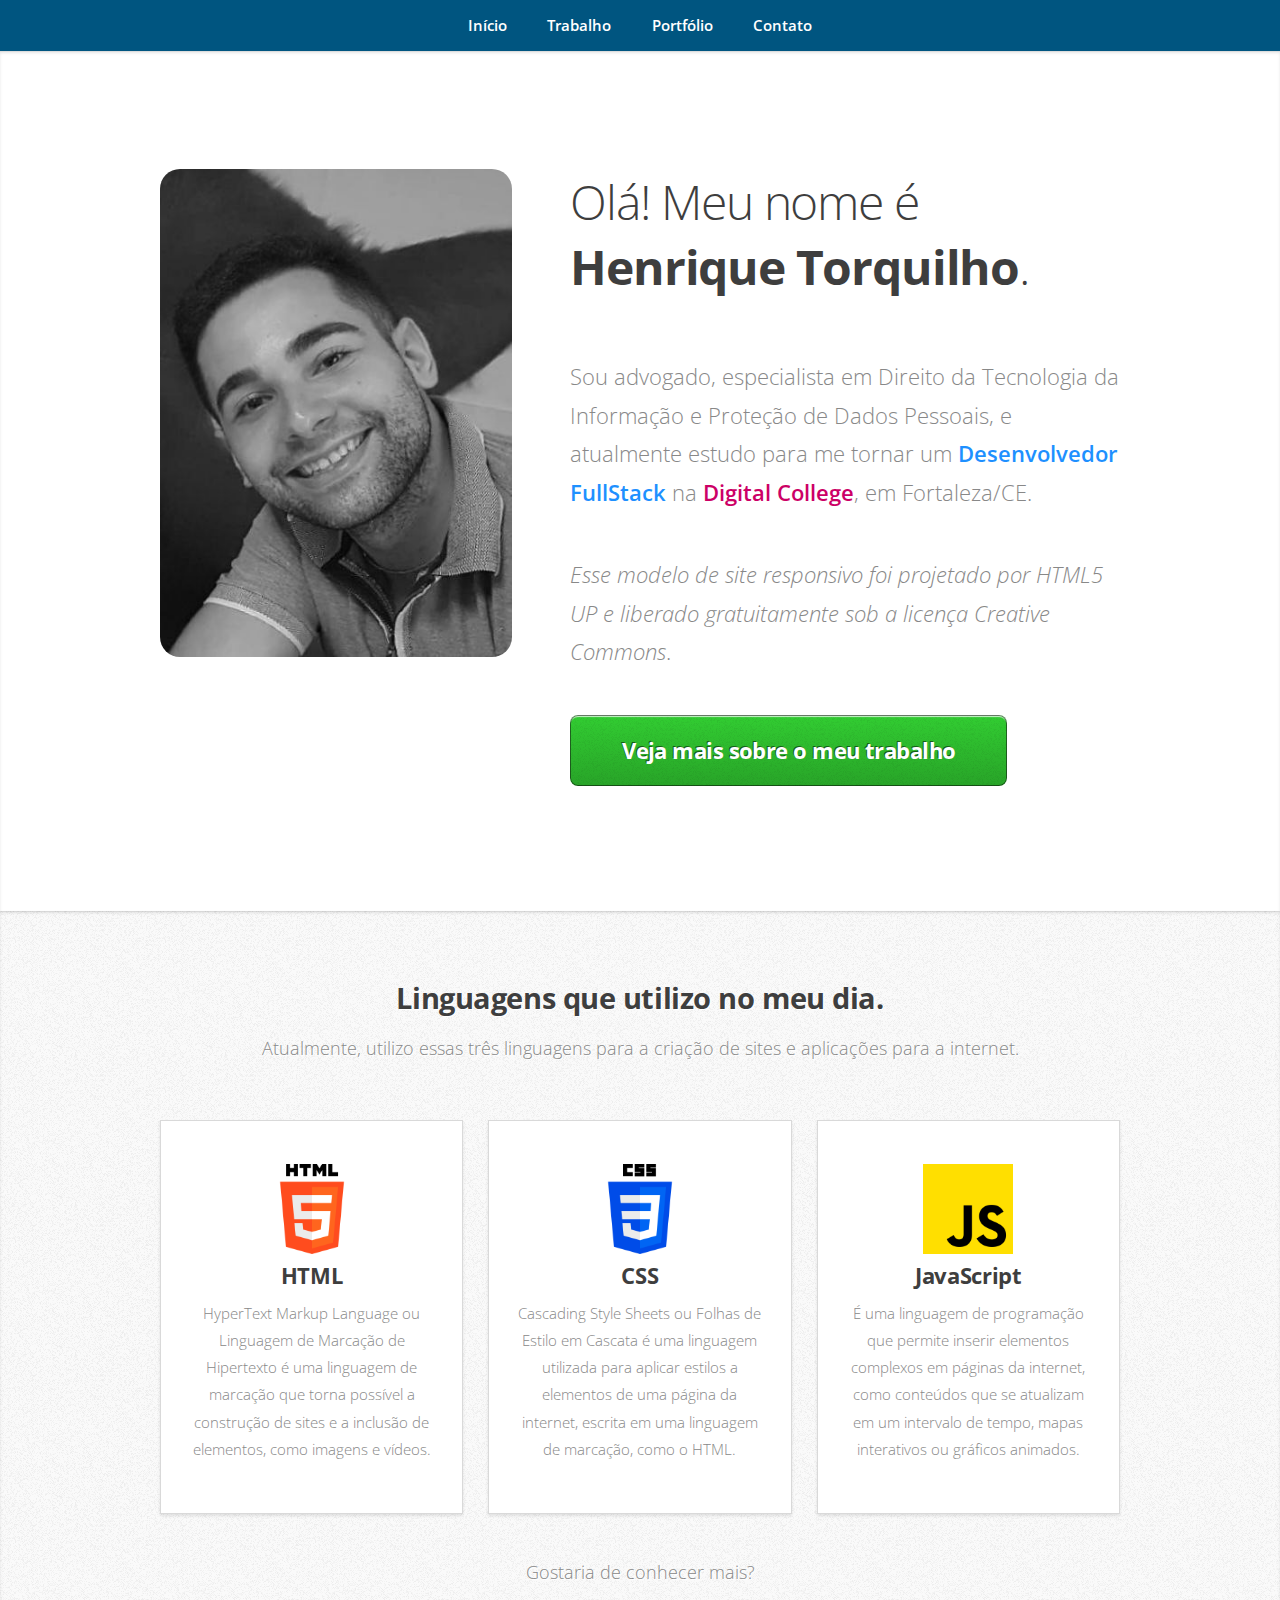
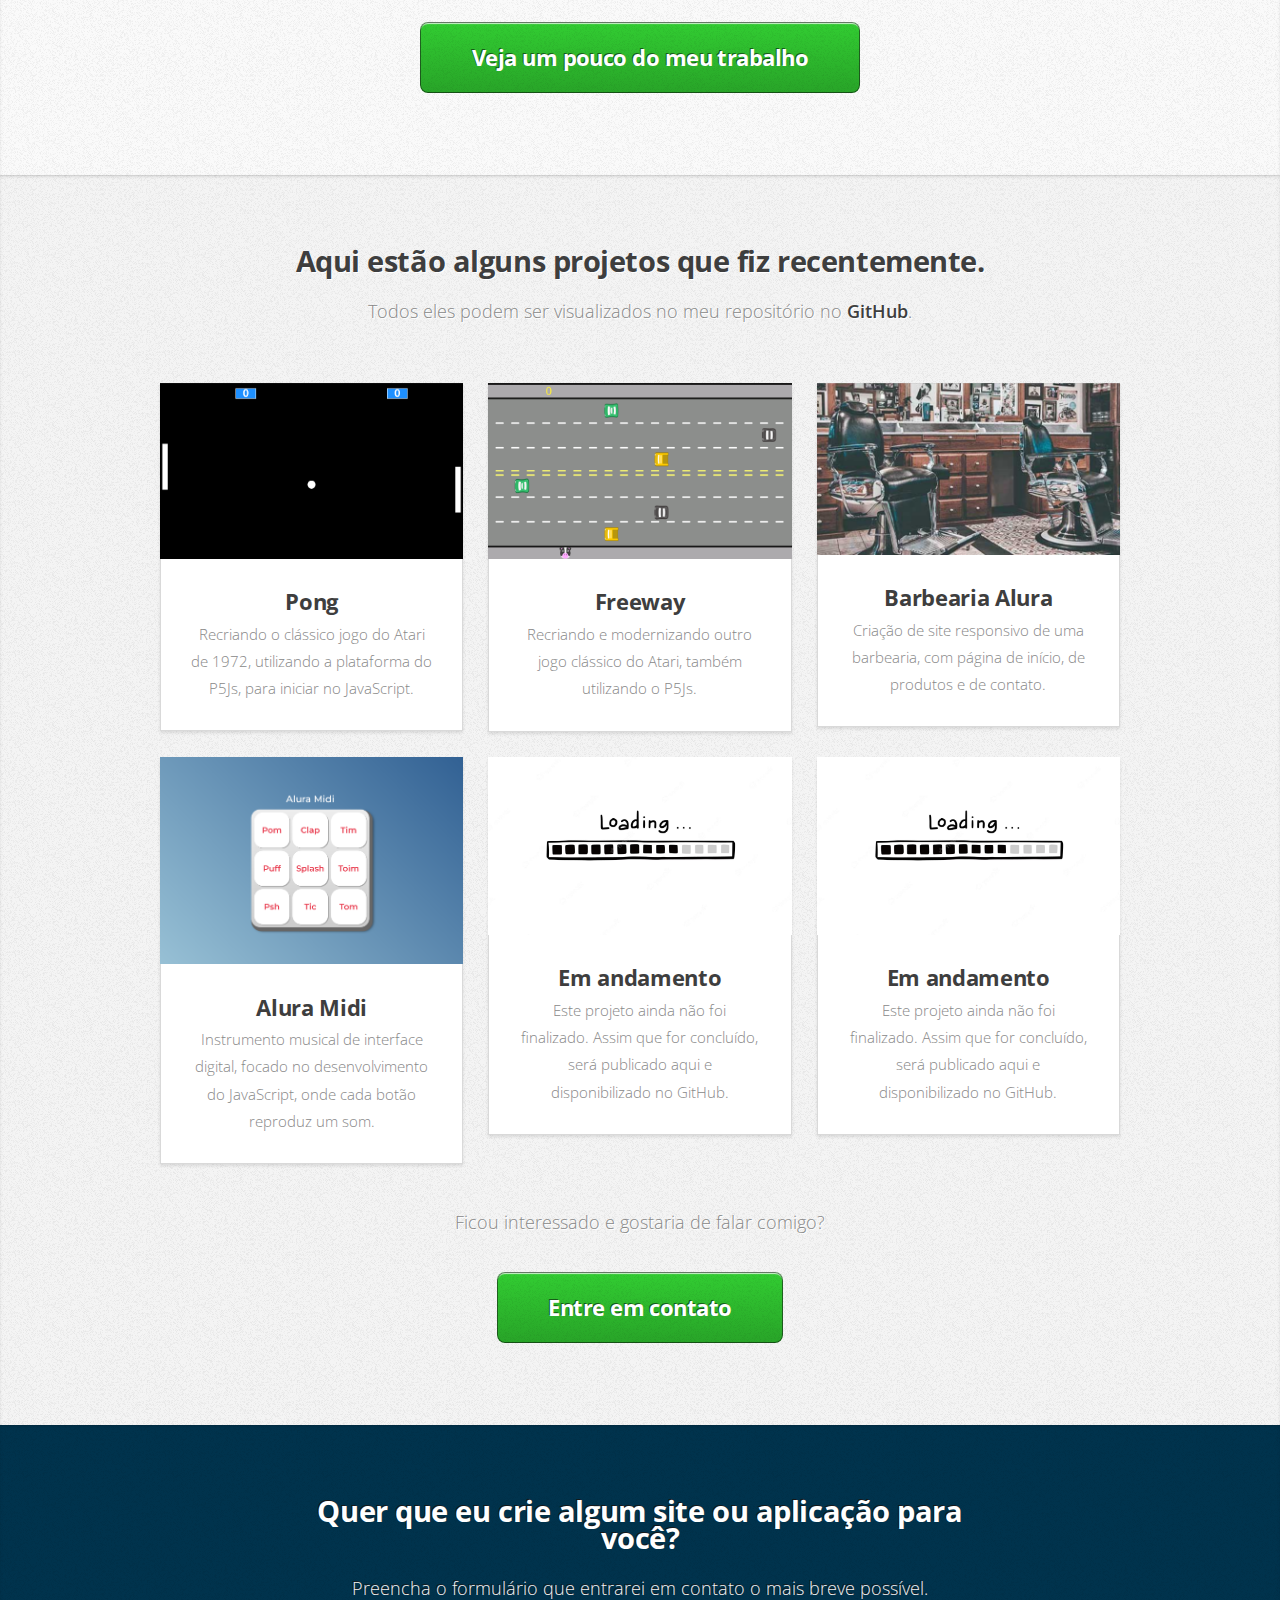
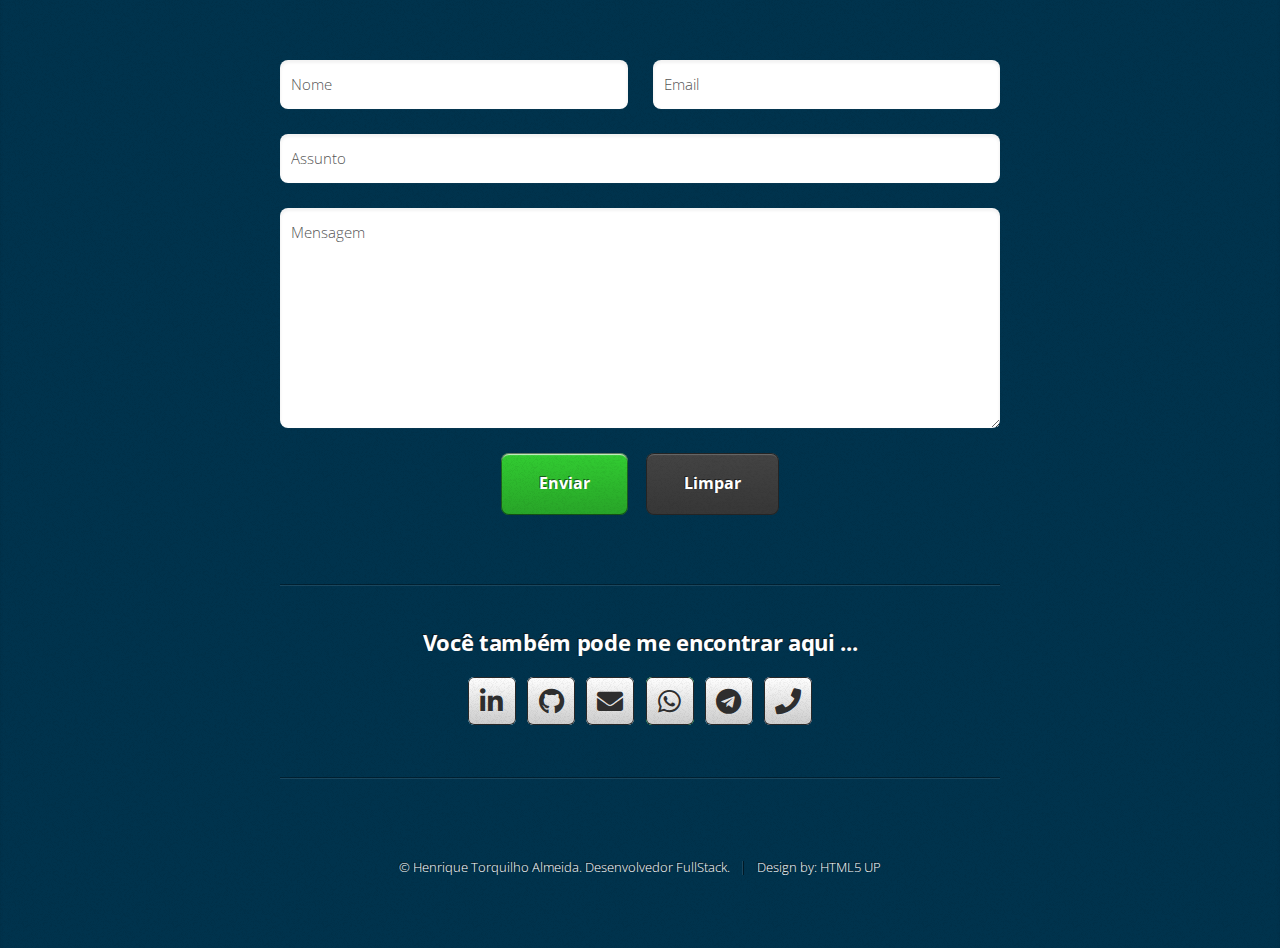
==== index.html @ d3c5d329 "colocando os links dos icones" ====
<!DOCTYPE HTML>
<!--
	Miniport by HTML5 UP
	html5up.net | @ajlkn
	Free for personal and commercial use under the CCA 3.0 license (html5up.net/license)
-->
<html>
	<head>
		<title>Henrique Torquilho: Desenvolvedor Fullstack</title>
		<meta charset="utf-8" />
		<meta name="viewport" content="width=device-width, initial-scale=1, user-scalable=no" />
		<link rel="stylesheet" href="assets/css/main.css" />
	</head>
	<body class="is-preload">

		<!-- Nav -->
			<nav id="nav">
				<ul class="container">
					<li><a href="#top">Início</a></li>
					<li><a href="#work">Trabalho</a></li>
					<li><a href="#portfolio">Portfólio</a></li>
					<li><a href="#contact">Contato</a></li>
				</ul>
			</nav>

		<!-- Home -->
			<article id="top" class="wrapper style1">
				<div class="container">
					<div class="row">
						<div class="col-4 col-5-large col-12-medium">
							<span class="image fit"><img src="images/foto_perfil.jpg" alt="Foto de Henrique" /></span>
						</div>
						<div class="col-8 col-7-large col-12-medium">
							<header>
								<h1>Olá! Meu nome é <strong>Henrique Torquilho</strong>.</h1>
							</header>
							<p>Sou advogado, especialista em Direito da Tecnologia da Informação e Proteção de Dados Pessoais, e atualmente estudo para me tornar um <strong class="profissao">Desenvolvedor FullStack</strong> na <strong class="escola">Digital College</strong>, em Fortaleza/CE.</p>
							<p><em>Esse modelo de site responsivo foi projetado por <a href="http://html5up.net">HTML5 UP</a> e liberado gratuitamente sob a licença <a href="http://html5up.net/license">Creative Commons</a></em>.</p>
							<a href="#work" class="button large scrolly">Veja mais sobre o meu trabalho</a>
						</div>
					</div>
				</div>
			</article>

		<!-- Work -->
			<article id="work" class="wrapper style2">
				<div class="container">
					<header>
						<h2>Linguagens que utilizo no meu dia.</h2>
						<p>Atualmente, utilizo essas três linguagens para a criação de sites e aplicações para a internet.</p>
					</header>
					<div class="row aln-center">
						<div class="col-4 col-6-medium col-12-small">
							<section class="box style1">
								<span class="icones"><img src="images/html-5.png" alt="ícone do HTML5"></span>
								<h3>HTML</h3>
								<p>HyperText Markup Language ou Linguagem de Marcação de Hipertexto é uma linguagem de marcação que torna possível a construção de sites e a inclusão de elementos, como imagens e vídeos.</p>
							</section>
						</div>
						<div class="col-4 col-6-medium col-12-small">
							<section class="box style1">
								<span class="icones"><img src="images/css-3.png" alt="ícone do CSS3"></span>
								<h3>CSS</h3>
								<p>Cascading Style Sheets ou Folhas de Estilo em Cascata é uma linguagem utilizada para aplicar estilos a elementos de uma página da internet, escrita em uma linguagem de marcação, como o HTML.</p>
							</section>
						</div>
						<div class="col-4 col-6-medium col-12-small">
							<section class="box style1">
								<span class="icones"><img src="images/js.png" alt="ícone do JavaScript"></span>
								<h3>JavaScript</h3>
								<p>É uma linguagem de programação que permite inserir elementos complexos em páginas da internet, como conteúdos que se atualizam em um intervalo de tempo, mapas interativos ou gráficos animados.</p>
							</section>
						</div>
					</div>
					<footer>
						<p>Gostaria de conhecer mais?</p>
						<a href="#portfolio" class="button large scrolly">Veja um pouco do meu trabalho</a>
					</footer>
				</div>
			</article>

		<!-- Portfolio -->
			<article id="portfolio" class="wrapper style3">
				<div class="container">
					<header>
						<h2>Aqui estão alguns projetos que fiz recentemente.</h2>
						<p>Todos eles podem ser visualizados no meu repositório no <strong>GitHub</strong>.</p>
					</header>
					<div class="row">
						<div class="col-4 col-6-medium col-12-small">
							<article class="box style2">
								<a href="#" class="image featured"><img src="images/pic01.png" alt="Jogo Pong" /></a>
								<h3><a href="#">Pong</a></h3>
								<p>Recriando o clássico jogo do Atari de 1972, utilizando a plataforma do P5Js, para iniciar no JavaScript.</p>
							</article>
						</div>
						<div class="col-4 col-6-medium col-12-small">
							<article class="box style2">
								<a href="#" class="image featured"><img src="images/pic02.png" alt="" /></a>
								<h3><a href="#">Freeway</a></h3>
								<p>Recriando e modernizando outro jogo clássico do Atari, também utilizando o P5Js.</p>
							</article>
						</div>
						<div class="col-4 col-6-medium col-12-small">
							<article class="box style2">
								<a href="#" class="image featured"><img src="images/pic03.png" alt="" /></a>
								<h3><a href="#">Barbearia Alura</a></h3>
								<p>Criação de site responsivo de uma barbearia, com página de início, de  produtos e de contato.</p>
							</article>
						</div>
						<div class="col-4 col-6-medium col-12-small">
							<article class="box style2">
								<a href="#" class="image featured"><img src="images/pic04.png" alt="" /></a>
								<h3><a href="#">Alura Midi</a></h3>
								<p>Instrumento musical de interface digital, focado no desenvolvimento do JavaScript, onde cada botão reproduz um som.</p>
							</article>
						</div>
						<div class="col-4 col-6-medium col-12-small">
							<article class="box style2">
								<a href="#" class="image featured"><img src="images/pic05.jpg" alt="" /></a>
								<h3><a href="#">Em andamento</a></h3>
								<p>Este projeto ainda não foi finalizado. Assim que for concluído, será publicado aqui e disponibilizado no GitHub.</p>
							</article>
						</div>
						<div class="col-4 col-6-medium col-12-small">
							<article class="box style2">
								<a href="#" class="image featured"><img src="images/pic06.jpg" alt="" /></a>
								<h3><a href="#">Em andamento</a></h3>
								<p>Este projeto ainda não foi finalizado. Assim que for concluído, será publicado aqui e disponibilizado no GitHub.</p>
							</article>
						</div>
					</div>
					<footer>
						<p>Ficou interessado e gostaria de falar comigo?</p>
						<a href="#contact" class="button large scrolly">Entre em contato</a>
					</footer>
				</div>
			</article>

		<!-- Contact -->
			<article id="contact" class="wrapper style4">
				<div class="container medium">
					<header>
						<h2>Quer que eu crie algum site ou aplicação para você?</h2>
						<p>Preencha o formulário que entrarei em contato o mais breve possível.</p>
					</header>
					<div class="row">
						<div class="col-12">
							<form method="post" action="#">
								<div class="row">
									<div class="col-6 col-12-small">
										<input type="text" name="name" id="name" placeholder="Nome" />
									</div>
									<div class="col-6 col-12-small">
										<input type="text" name="email" id="email" placeholder="Email" />
									</div>
									<div class="col-12">
										<input type="text" name="subject" id="subject" placeholder="Assunto" />
									</div>
									<div class="col-12">
										<textarea name="message" id="message" placeholder="Mensagem"></textarea>
									</div>
									<div class="col-12">
										<ul class="actions">
											<li><input type="submit" value="Enviar" /></li>
											<li><input type="reset" value="Limpar" class="alt" /></li>
										</ul>
									</div>
								</div>
							</form>
						</div>
						<div class="col-12">
							<hr />
							<h3>Você também pode me encontrar aqui ...</h3>
							<ul class="social">
								<li><a href="https://www.linkedin.com/in/henrique-torquilho-2b450615a/" class="icon brands alt fa-linkedin-in"><span class="label">LinkedIn</span></a></li>
								<li><a href="https://github.com/htorquilho" class="icon brands alt fa-github"><span class="label">GitHub</span></a></li>
								<li><a href="mailto:henriquetorquilho@protonmail.com" class="icon solid fa-envelope"><span class="label">Email</span></a></li>
								<li><a href="tel:+558596161243" class="icon brands alt fa-whatsapp"><span class="label">Whatsapp</span></a></li>
								<li><a href="tel:+558596161243" class="icon brands alt fa-telegram"><span class="label">Telegram</span></a></li>
								<li><a href="tel:+5585996161243" class="icon solid fa-phone"><span class="label">Phone</span></a></li>
							</ul>
							<hr />
						</div>
					</div>
					<footer>
						<ul id="copyright">
							<li>&copy; Henrique Torquilho Almeida. Desenvolvedor FullStack.</li><li>Design by: <a href="http://html5up.net">HTML5 UP</a></li>
						</ul>
					</footer>
				</div>
			</article>

		<!-- Scripts -->
			<script src="assets/js/jquery.min.js"></script>
			<script src="assets/js/jquery.scrolly.min.js"></script>
			<script src="assets/js/browser.min.js"></script>
			<script src="assets/js/breakpoints.min.js"></script>
			<script src="assets/js/util.js"></script>
			<script src="assets/js/main.js"></script>

	</body>
</html>
---- assets/css/main.css ----
@import url("https://fonts.googleapis.com/css?family=Open+Sans:300,300italic,600,600italic,700");
@import url("fontawesome-all.min.css");

/*
	Miniport by HTML5 UP
	html5up.net | @ajlkn
	Free for personal and commercial use under the CCA 3.0 license (html5up.net/license)
*/

html, body, div, span, applet, object,
iframe, h1, h2, h3, h4, h5, h6, p, blockquote,
pre, a, abbr, acronym, address, big, cite,
code, del, dfn, em, img, ins, kbd, q, s, samp,
small, strike, strong, sub, sup, tt, var, b,
u, i, center, dl, dt, dd, ol, ul, li, fieldset,
form, label, legend, table, caption, tbody,
tfoot, thead, tr, th, td, article, aside,
canvas, details, embed, figure, figcaption,
footer, header, hgroup, menu, nav, output, ruby,
section, summary, time, mark, audio, video {
	margin: 0;
	padding: 0;
	border: 0;
	font-size: 100%;
	font: inherit;
	vertical-align: baseline;}

article, aside, details, figcaption, figure,
footer, header, hgroup, menu, nav, section {
	display: block;}

body {
	line-height: 1;
}

ol, ul {
	list-style: none;
}

blockquote, q {
	quotes: none;
}

	blockquote:before, blockquote:after, q:before, q:after {
		content: '';
		content: none;
	}

table {
	border-collapse: collapse;
	border-spacing: 0;
}

body {
	-webkit-text-size-adjust: none;
}

mark {
	background-color: transparent;
	color: inherit;
}

input::-moz-focus-inner {
	border: 0;
	padding: 0;
}

input, select, textarea {
	-moz-appearance: none;
	-webkit-appearance: none;
	-ms-appearance: none;
	appearance: none;
}

/* Basic */

	html {
		box-sizing: border-box;
	}

	*, *:before, *:after {
		box-sizing: inherit;
	}

	body {
		padding-top: 3.5em;
	}

		body.is-preload *, body.is-preload *:before, body.is-preload *:after {
			-moz-animation: none !important;
			-webkit-animation: none !important;
			-ms-animation: none !important;
			animation: none !important;
			-moz-transition: none !important;
			-webkit-transition: none !important;
			-ms-transition: none !important;
			transition: none !important;
		}

	body, input, textarea, select {
		font-family: 'Open Sans', sans-serif;
		line-height: 1.85em;
		color: #888;
		font-weight: 300;
		font-size: 13pt;
	}

	a {
		-moz-transition: color .2s ease-in-out;
		-webkit-transition: color .2s ease-in-out;
		-ms-transition: color .2s ease-in-out;
		transition: color .2s ease-in-out;
		color: #43B3E0;
		text-decoration: none;
	}

		a:hover {
			color: #43bff0 !important;
		}

		a img {
			border: 0;
		}

	b, strong {
		font-weight: 600;
		color: #3e3e3e;
	}

	i, em {
		font-style: italic;
	}

	sub {
		position: relative;
		top: 0.5em;
		font-size: 0.8em;
	}

	sup {
		position: relative;
		top: -0.5em;
		font-size: 0.8em;
	}

	blockquote {
		border-left: solid 0.75em #eee;
		padding: 1em 0 1em 1.5em;
		font-style: italic;
	}

	h1, h2, h3, h4, h5, h6 {
		color: #3e3e3e;
		margin: 0 0 0.75em 0;
	}

	h1 a, h2 a, h3 a, h4 a, h5 a, h6 a {
		text-decoration: none;
		color: inherit;
	}

	h2, h3, h4, h5, h6 {
		font-weight: 700;
	}

	h1 {
		display: inline;
		font-size: 3.25em;
		letter-spacing: -0.025em;
		font-weight: 300;
		line-height: normal;
	}

	h1 strong {
			font-weight: 700;
		}
	
	.profissao {
		color: #1E90FF;
	}

	.escola {
		color: #cc0066;
	}
	
	h2 {
		font-size: 2em;
		letter-spacing: -0.015em;
	}

	h3 {
		font-size: 1.5em;
		letter-spacing: -0.015em;
	}

	em, i {
		font-style: italic;
	}

	br.clear {
		clear: both;
	}

	hr {
		border: 0;
		border-top: solid 1px #444;
		border-top-color: rgba(0, 0, 0, 0.35);
		box-shadow: 0px 1px 0px 0px rgba(255, 255, 255, 0.1);
		height: 1px;
		margin: 3em 0;
	}

	p, ul, ol, dl, table {
		margin-bottom: 2em;
	}

	header {
		margin: 0 0 3em 0;
	}

		header > p {
			font-size: 1.25em;
			margin: 0;
		}

	footer {
		margin: 3em 0 0 0;
	}

		footer > p {
			font-size: 1.25em;
		}

/* Container */

	.container {
		margin: 0 auto;
		max-width: calc(100% - 50px);
		width: 1200px;
	}

		.container.medium {
			width: 900px;
		}

		@media screen and (max-width: 1680px) {

			.container {
				width: 1200px;
			}

				.container.medium {
					width: 900px;
				}

		}

		@media screen and (max-width: 1280px) {

			.container {
				width: 960px;
			}

				.container.medium {
					width: 720px;
				}

		}

		@media screen and (max-width: 980px) {

			.container {
				width: 100%;
			}

				.container.medium {
					width: 75%;
				}

		}

		@media screen and (max-width: 736px) {

			.container {
				width: 100%;
				max-width: calc(100% - 30px);
			}

				.container.medium {
					width: 100%;
				}

		}

/* Row */

	.row {
		display: flex;
		flex-wrap: wrap;
		box-sizing: border-box;
		align-items: stretch;
	}

		.row > * {
			box-sizing: border-box;
		}

		.row.gtr-uniform > * > :last-child {
			margin-bottom: 0;
		}

		.row.aln-left {
			justify-content: flex-start;
		}

		.row.aln-center {
			justify-content: center;
		}

		.row.aln-right {
			justify-content: flex-end;
		}

		.row.aln-top {
			align-items: flex-start;
		}

		.row.aln-middle {
			align-items: center;
		}

		.row.aln-bottom {
			align-items: flex-end;
		}

		.row > .imp {
			order: -1;
		}

		.row > .col-1 {
			width: 8.33333%;
		}

		.row > .off-1 {
			margin-left: 8.33333%;
		}

		.row > .col-2 {
			width: 16.66667%;
		}

		.row > .off-2 {
			margin-left: 16.66667%;
		}

		.row > .col-3 {
			width: 25%;
		}

		.row > .off-3 {
			margin-left: 25%;
		}

		.row > .col-4 {
			width: 33.33333%;
		}

		.row > .off-4 {
			margin-left: 33.33333%;
		}

		.row > .col-5 {
			width: 41.66667%;
		}

		.row > .off-5 {
			margin-left: 41.66667%;
		}

		.row > .col-6 {
			width: 50%;
		}

		.row > .off-6 {
			margin-left: 50%;
		}

		.row > .col-7 {
			width: 58.33333%;
		}

		.row > .off-7 {
			margin-left: 58.33333%;
		}

		.row > .col-8 {
			width: 66.66667%;
		}

		.row > .off-8 {
			margin-left: 66.66667%;
		}

		.row > .col-9 {
			width: 75%;
		}

		.row > .off-9 {
			margin-left: 75%;
		}

		.row > .col-10 {
			width: 83.33333%;
		}

		.row > .off-10 {
			margin-left: 83.33333%;
		}

		.row > .col-11 {
			width: 91.66667%;
		}

		.row > .off-11 {
			margin-left: 91.66667%;
		}

		.row > .col-12 {
			width: 100%;
		}

		.row > .off-12 {
			margin-left: 100%;
		}

		.row.gtr-0 {
			margin-top: 0px;
			margin-left: 0px;
		}

			.row.gtr-0 > * {
				padding: 0px 0 0 0px;
			}

			.row.gtr-0.gtr-uniform {
				margin-top: 0px;
			}

				.row.gtr-0.gtr-uniform > * {
					padding-top: 0px;
				}

		.row.gtr-25 {
			margin-top: -6.25px;
			margin-left: -6.25px;
		}

			.row.gtr-25 > * {
				padding: 6.25px 0 0 6.25px;
			}

			.row.gtr-25.gtr-uniform {
				margin-top: -6.25px;
			}

				.row.gtr-25.gtr-uniform > * {
					padding-top: 6.25px;
				}

		.row.gtr-50 {
			margin-top: -12.5px;
			margin-left: -12.5px;
		}

			.row.gtr-50 > * {
				padding: 12.5px 0 0 12.5px;
			}

			.row.gtr-50.gtr-uniform {
				margin-top: -12.5px;
			}

				.row.gtr-50.gtr-uniform > * {
					padding-top: 12.5px;
				}

		.row {
			margin-top: -25px;
			margin-left: -25px;
		}

			.row > * {
				padding: 25px 0 0 25px;
			}

			.row.gtr-uniform {
				margin-top: -25px;
			}

				.row.gtr-uniform > * {
					padding-top: 25px;
				}

		.row.gtr-150 {
			margin-top: -37.5px;
			margin-left: -37.5px;
		}

			.row.gtr-150 > * {
				padding: 37.5px 0 0 37.5px;
			}

			.row.gtr-150.gtr-uniform {
				margin-top: -37.5px;
			}

				.row.gtr-150.gtr-uniform > * {
					padding-top: 37.5px;
				}

		.row.gtr-200 {
			margin-top: -50px;
			margin-left: -50px;
		}

			.row.gtr-200 > * {
				padding: 50px 0 0 50px;
			}

			.row.gtr-200.gtr-uniform {
				margin-top: -50px;
			}

				.row.gtr-200.gtr-uniform > * {
					padding-top: 50px;
				}

		@media screen and (max-width: 1680px) {

			.row {
				display: flex;
				flex-wrap: wrap;
				box-sizing: border-box;
				align-items: stretch;
			}

				.row > * {
					box-sizing: border-box;
				}

				.row.gtr-uniform > * > :last-child {
					margin-bottom: 0;
				}

				.row.aln-left {
					justify-content: flex-start;
				}

				.row.aln-center {
					justify-content: center;
				}

				.row.aln-right {
					justify-content: flex-end;
				}

				.row.aln-top {
					align-items: flex-start;
				}

				.row.aln-middle {
					align-items: center;
				}

				.row.aln-bottom {
					align-items: flex-end;
				}

				.row > .imp-xlarge {
					order: -1;
				}

				.row > .col-1-xlarge {
					width: 8.33333%;
				}

				.row > .off-1-xlarge {
					margin-left: 8.33333%;
				}

				.row > .col-2-xlarge {
					width: 16.66667%;
				}

				.row > .off-2-xlarge {
					margin-left: 16.66667%;
				}

				.row > .col-3-xlarge {
					width: 25%;
				}

				.row > .off-3-xlarge {
					margin-left: 25%;
				}

				.row > .col-4-xlarge {
					width: 33.33333%;
				}

				.row > .off-4-xlarge {
					margin-left: 33.33333%;
				}

				.row > .col-5-xlarge {
					width: 41.66667%;
				}

				.row > .off-5-xlarge {
					margin-left: 41.66667%;
				}

				.row > .col-6-xlarge {
					width: 50%;
				}

				.row > .off-6-xlarge {
					margin-left: 50%;
				}

				.row > .col-7-xlarge {
					width: 58.33333%;
				}

				.row > .off-7-xlarge {
					margin-left: 58.33333%;
				}

				.row > .col-8-xlarge {
					width: 66.66667%;
				}

				.row > .off-8-xlarge {
					margin-left: 66.66667%;
				}

				.row > .col-9-xlarge {
					width: 75%;
				}

				.row > .off-9-xlarge {
					margin-left: 75%;
				}

				.row > .col-10-xlarge {
					width: 83.33333%;
				}

				.row > .off-10-xlarge {
					margin-left: 83.33333%;
				}

				.row > .col-11-xlarge {
					width: 91.66667%;
				}

				.row > .off-11-xlarge {
					margin-left: 91.66667%;
				}

				.row > .col-12-xlarge {
					width: 100%;
				}

				.row > .off-12-xlarge {
					margin-left: 100%;
				}

				.row.gtr-0 {
					margin-top: 0px;
					margin-left: 0px;
				}

					.row.gtr-0 > * {
						padding: 0px 0 0 0px;
					}

					.row.gtr-0.gtr-uniform {
						margin-top: 0px;
					}

						.row.gtr-0.gtr-uniform > * {
							padding-top: 0px;
						}

				.row.gtr-25 {
					margin-top: -6.25px;
					margin-left: -6.25px;
				}

					.row.gtr-25 > * {
						padding: 6.25px 0 0 6.25px;
					}

					.row.gtr-25.gtr-uniform {
						margin-top: -6.25px;
					}

						.row.gtr-25.gtr-uniform > * {
							padding-top: 6.25px;
						}

				.row.gtr-50 {
					margin-top: -12.5px;
					margin-left: -12.5px;
				}

					.row.gtr-50 > * {
						padding: 12.5px 0 0 12.5px;
					}

					.row.gtr-50.gtr-uniform {
						margin-top: -12.5px;
					}

						.row.gtr-50.gtr-uniform > * {
							padding-top: 12.5px;
						}

				.row {
					margin-top: -25px;
					margin-left: -25px;
				}

					.row > * {
						padding: 25px 0 0 25px;
					}

					.row.gtr-uniform {
						margin-top: -25px;
					}

						.row.gtr-uniform > * {
							padding-top: 25px;
						}

				.row.gtr-150 {
					margin-top: -37.5px;
					margin-left: -37.5px;
				}

					.row.gtr-150 > * {
						padding: 37.5px 0 0 37.5px;
					}

					.row.gtr-150.gtr-uniform {
						margin-top: -37.5px;
					}

						.row.gtr-150.gtr-uniform > * {
							padding-top: 37.5px;
						}

				.row.gtr-200 {
					margin-top: -50px;
					margin-left: -50px;
				}

					.row.gtr-200 > * {
						padding: 50px 0 0 50px;
					}

					.row.gtr-200.gtr-uniform {
						margin-top: -50px;
					}

						.row.gtr-200.gtr-uniform > * {
							padding-top: 50px;
						}

		}

		@media screen and (max-width: 1280px) {

			.row {
				display: flex;
				flex-wrap: wrap;
				box-sizing: border-box;
				align-items: stretch;
			}

				.row > * {
					box-sizing: border-box;
				}

				.row.gtr-uniform > * > :last-child {
					margin-bottom: 0;
				}

				.row.aln-left {
					justify-content: flex-start;
				}

				.row.aln-center {
					justify-content: center;
				}

				.row.aln-right {
					justify-content: flex-end;
				}

				.row.aln-top {
					align-items: flex-start;
				}

				.row.aln-middle {
					align-items: center;
				}

				.row.aln-bottom {
					align-items: flex-end;
				}

				.row > .imp-large {
					order: -1;
				}

				.row > .col-1-large {
					width: 8.33333%;
				}

				.row > .off-1-large {
					margin-left: 8.33333%;
				}

				.row > .col-2-large {
					width: 16.66667%;
				}

				.row > .off-2-large {
					margin-left: 16.66667%;
				}

				.row > .col-3-large {
					width: 25%;
				}

				.row > .off-3-large {
					margin-left: 25%;
				}

				.row > .col-4-large {
					width: 33.33333%;
				}

				.row > .off-4-large {
					margin-left: 33.33333%;
				}

				.row > .col-5-large {
					width: 41.66667%;
				}

				.row > .off-5-large {
					margin-left: 41.66667%;
				}

				.row > .col-6-large {
					width: 50%;
				}

				.row > .off-6-large {
					margin-left: 50%;
				}

				.row > .col-7-large {
					width: 58.33333%;
				}

				.row > .off-7-large {
					margin-left: 58.33333%;
				}

				.row > .col-8-large {
					width: 66.66667%;
				}

				.row > .off-8-large {
					margin-left: 66.66667%;
				}

				.row > .col-9-large {
					width: 75%;
				}

				.row > .off-9-large {
					margin-left: 75%;
				}

				.row > .col-10-large {
					width: 83.33333%;
				}

				.row > .off-10-large {
					margin-left: 83.33333%;
				}

				.row > .col-11-large {
					width: 91.66667%;
				}

				.row > .off-11-large {
					margin-left: 91.66667%;
				}

				.row > .col-12-large {
					width: 100%;
				}

				.row > .off-12-large {
					margin-left: 100%;
				}

				.row.gtr-0 {
					margin-top: 0px;
					margin-left: 0px;
				}

					.row.gtr-0 > * {
						padding: 0px 0 0 0px;
					}

					.row.gtr-0.gtr-uniform {
						margin-top: 0px;
					}

						.row.gtr-0.gtr-uniform > * {
							padding-top: 0px;
						}

				.row.gtr-25 {
					margin-top: -6.25px;
					margin-left: -6.25px;
				}

					.row.gtr-25 > * {
						padding: 6.25px 0 0 6.25px;
					}

					.row.gtr-25.gtr-uniform {
						margin-top: -6.25px;
					}

						.row.gtr-25.gtr-uniform > * {
							padding-top: 6.25px;
						}

				.row.gtr-50 {
					margin-top: -12.5px;
					margin-left: -12.5px;
				}

					.row.gtr-50 > * {
						padding: 12.5px 0 0 12.5px;
					}

					.row.gtr-50.gtr-uniform {
						margin-top: -12.5px;
					}

						.row.gtr-50.gtr-uniform > * {
							padding-top: 12.5px;
						}

				.row {
					margin-top: -25px;
					margin-left: -25px;
				}

					.row > * {
						padding: 25px 0 0 25px;
					}

					.row.gtr-uniform {
						margin-top: -25px;
					}

						.row.gtr-uniform > * {
							padding-top: 25px;
						}

				.row.gtr-150 {
					margin-top: -37.5px;
					margin-left: -37.5px;
				}

					.row.gtr-150 > * {
						padding: 37.5px 0 0 37.5px;
					}

					.row.gtr-150.gtr-uniform {
						margin-top: -37.5px;
					}

						.row.gtr-150.gtr-uniform > * {
							padding-top: 37.5px;
						}

				.row.gtr-200 {
					margin-top: -50px;
					margin-left: -50px;
				}

					.row.gtr-200 > * {
						padding: 50px 0 0 50px;
					}

					.row.gtr-200.gtr-uniform {
						margin-top: -50px;
					}

						.row.gtr-200.gtr-uniform > * {
							padding-top: 50px;
						}

		}

		@media screen and (max-width: 980px) {

			.row {
				display: flex;
				flex-wrap: wrap;
				box-sizing: border-box;
				align-items: stretch;
			}

				.row > * {
					box-sizing: border-box;
				}

				.row.gtr-uniform > * > :last-child {
					margin-bottom: 0;
				}

				.row.aln-left {
					justify-content: flex-start;
				}

				.row.aln-center {
					justify-content: center;
				}

				.row.aln-right {
					justify-content: flex-end;
				}

				.row.aln-top {
					align-items: flex-start;
				}

				.row.aln-middle {
					align-items: center;
				}

				.row.aln-bottom {
					align-items: flex-end;
				}

				.row > .imp-medium {
					order: -1;
				}

				.row > .col-1-medium {
					width: 8.33333%;
				}

				.row > .off-1-medium {
					margin-left: 8.33333%;
				}

				.row > .col-2-medium {
					width: 16.66667%;
				}

				.row > .off-2-medium {
					margin-left: 16.66667%;
				}

				.row > .col-3-medium {
					width: 25%;
				}

				.row > .off-3-medium {
					margin-left: 25%;
				}

				.row > .col-4-medium {
					width: 33.33333%;
				}

				.row > .off-4-medium {
					margin-left: 33.33333%;
				}

				.row > .col-5-medium {
					width: 41.66667%;
				}

				.row > .off-5-medium {
					margin-left: 41.66667%;
				}

				.row > .col-6-medium {
					width: 50%;
				}

				.row > .off-6-medium {
					margin-left: 50%;
				}

				.row > .col-7-medium {
					width: 58.33333%;
				}

				.row > .off-7-medium {
					margin-left: 58.33333%;
				}

				.row > .col-8-medium {
					width: 66.66667%;
				}

				.row > .off-8-medium {
					margin-left: 66.66667%;
				}

				.row > .col-9-medium {
					width: 75%;
				}

				.row > .off-9-medium {
					margin-left: 75%;
				}

				.row > .col-10-medium {
					width: 83.33333%;
				}

				.row > .off-10-medium {
					margin-left: 83.33333%;
				}

				.row > .col-11-medium {
					width: 91.66667%;
				}

				.row > .off-11-medium {
					margin-left: 91.66667%;
				}

				.row > .col-12-medium {
					width: 100%;
				}

				.row > .off-12-medium {
					margin-left: 100%;
				}

				.row.gtr-0 {
					margin-top: 0px;
					margin-left: 0px;
				}

					.row.gtr-0 > * {
						padding: 0px 0 0 0px;
					}

					.row.gtr-0.gtr-uniform {
						margin-top: 0px;
					}

						.row.gtr-0.gtr-uniform > * {
							padding-top: 0px;
						}

				.row.gtr-25 {
					margin-top: -6.25px;
					margin-left: -6.25px;
				}

					.row.gtr-25 > * {
						padding: 6.25px 0 0 6.25px;
					}

					.row.gtr-25.gtr-uniform {
						margin-top: -6.25px;
					}

						.row.gtr-25.gtr-uniform > * {
							padding-top: 6.25px;
						}

				.row.gtr-50 {
					margin-top: -12.5px;
					margin-left: -12.5px;
				}

					.row.gtr-50 > * {
						padding: 12.5px 0 0 12.5px;
					}

					.row.gtr-50.gtr-uniform {
						margin-top: -12.5px;
					}

						.row.gtr-50.gtr-uniform > * {
							padding-top: 12.5px;
						}

				.row {
					margin-top: -25px;
					margin-left: -25px;
				}

					.row > * {
						padding: 25px 0 0 25px;
					}

					.row.gtr-uniform {
						margin-top: -25px;
					}

						.row.gtr-uniform > * {
							padding-top: 25px;
						}

				.row.gtr-150 {
					margin-top: -37.5px;
					margin-left: -37.5px;
				}

					.row.gtr-150 > * {
						padding: 37.5px 0 0 37.5px;
					}

					.row.gtr-150.gtr-uniform {
						margin-top: -37.5px;
					}

						.row.gtr-150.gtr-uniform > * {
							padding-top: 37.5px;
						}

				.row.gtr-200 {
					margin-top: -50px;
					margin-left: -50px;
				}

					.row.gtr-200 > * {
						padding: 50px 0 0 50px;
					}

					.row.gtr-200.gtr-uniform {
						margin-top: -50px;
					}

						.row.gtr-200.gtr-uniform > * {
							padding-top: 50px;
						}

		}

		@media screen and (max-width: 736px) {

			.row {
				display: flex;
				flex-wrap: wrap;
				box-sizing: border-box;
				align-items: stretch;
			}

				.row > * {
					box-sizing: border-box;
				}

				.row.gtr-uniform > * > :last-child {
					margin-bottom: 0;
				}

				.row.aln-left {
					justify-content: flex-start;
				}

				.row.aln-center {
					justify-content: center;
				}

				.row.aln-right {
					justify-content: flex-end;
				}

				.row.aln-top {
					align-items: flex-start;
				}

				.row.aln-middle {
					align-items: center;
				}

				.row.aln-bottom {
					align-items: flex-end;
				}

				.row > .imp-small {
					order: -1;
				}

				.row > .col-1-small {
					width: 8.33333%;
				}

				.row > .off-1-small {
					margin-left: 8.33333%;
				}

				.row > .col-2-small {
					width: 16.66667%;
				}

				.row > .off-2-small {
					margin-left: 16.66667%;
				}

				.row > .col-3-small {
					width: 25%;
				}

				.row > .off-3-small {
					margin-left: 25%;
				}

				.row > .col-4-small {
					width: 33.33333%;
				}

				.row > .off-4-small {
					margin-left: 33.33333%;
				}

				.row > .col-5-small {
					width: 41.66667%;
				}

				.row > .off-5-small {
					margin-left: 41.66667%;
				}

				.row > .col-6-small {
					width: 50%;
				}

				.row > .off-6-small {
					margin-left: 50%;
				}

				.row > .col-7-small {
					width: 58.33333%;
				}

				.row > .off-7-small {
					margin-left: 58.33333%;
				}

				.row > .col-8-small {
					width: 66.66667%;
				}

				.row > .off-8-small {
					margin-left: 66.66667%;
				}

				.row > .col-9-small {
					width: 75%;
				}

				.row > .off-9-small {
					margin-left: 75%;
				}

				.row > .col-10-small {
					width: 83.33333%;
				}

				.row > .off-10-small {
					margin-left: 83.33333%;
				}

				.row > .col-11-small {
					width: 91.66667%;
				}

				.row > .off-11-small {
					margin-left: 91.66667%;
				}

				.row > .col-12-small {
					width: 100%;
				}

				.row > .off-12-small {
					margin-left: 100%;
				}

				.row.gtr-0 {
					margin-top: 0px;
					margin-left: 0px;
				}

					.row.gtr-0 > * {
						padding: 0px 0 0 0px;
					}

					.row.gtr-0.gtr-uniform {
						margin-top: 0px;
					}

						.row.gtr-0.gtr-uniform > * {
							padding-top: 0px;
						}

				.row.gtr-25 {
					margin-top: -3.75px;
					margin-left: -3.75px;
				}

					.row.gtr-25 > * {
						padding: 3.75px 0 0 3.75px;
					}

					.row.gtr-25.gtr-uniform {
						margin-top: -3.75px;
					}

						.row.gtr-25.gtr-uniform > * {
							padding-top: 3.75px;
						}

				.row.gtr-50 {
					margin-top: -7.5px;
					margin-left: -7.5px;
				}

					.row.gtr-50 > * {
						padding: 7.5px 0 0 7.5px;
					}

					.row.gtr-50.gtr-uniform {
						margin-top: -7.5px;
					}

						.row.gtr-50.gtr-uniform > * {
							padding-top: 7.5px;
						}

				.row {
					margin-top: -15px;
					margin-left: -15px;
				}

					.row > * {
						padding: 15px 0 0 15px;
					}

					.row.gtr-uniform {
						margin-top: -15px;
					}

						.row.gtr-uniform > * {
							padding-top: 15px;
						}

				.row.gtr-150 {
					margin-top: -22.5px;
					margin-left: -22.5px;
				}

					.row.gtr-150 > * {
						padding: 22.5px 0 0 22.5px;
					}

					.row.gtr-150.gtr-uniform {
						margin-top: -22.5px;
					}

						.row.gtr-150.gtr-uniform > * {
							padding-top: 22.5px;
						}

				.row.gtr-200 {
					margin-top: -30px;
					margin-left: -30px;
				}

					.row.gtr-200 > * {
						padding: 30px 0 0 30px;
					}

					.row.gtr-200.gtr-uniform {
						margin-top: -30px;
					}

						.row.gtr-200.gtr-uniform > * {
							padding-top: 30px;
						}

		}

/* Form */

	form label {
		color: #3e3e3e;
		font-weight: 700;
		display: block;
		margin: 0 0 0.5em 0;
	}

	form input[type=text],
	form input[type=email],
	form input[type=password],
	form select,
	form textarea {
		-moz-transition: background .2s ease-in-out, box-shadow .2s ease-in-out;
		-webkit-transition: background .2s ease-in-out, box-shadow .2s ease-in-out;
		-ms-transition: background .2s ease-in-out, box-shadow .2s ease-in-out;
		transition: background .2s ease-in-out, box-shadow .2s ease-in-out;
		-webkit-appearance: none;
		display: block;
		border: 0;
		padding: 0.75em;
		font-size: 1em;
		border-radius: 8px;
		border: solid 1px #ddd;
		background: #fff;
		color: #000;
		box-shadow: inset 0px 2px 3px 1px rgba(0, 0, 0, 0.05), 0px 1px 0px 0px rgba(255, 255, 255, 0.025);
		width: 100%;
	}

		form input[type=text]:focus,
		form input[type=email]:focus,
		form input[type=password]:focus,
		form select:focus,
		form textarea:focus {
			background: #fafafa;
			box-shadow: inset 0px 2px 5px 0px rgba(0, 0, 0, 0.05), 0px 1px 0px 0px rgba(255, 255, 255, 0.025), inset 0px 0px 2px 1px #43bff0;
		}

	form textarea {
		height: 15em;
	}

	form .actions:last-child {
		margin-bottom: 0;
	}

	form ::-webkit-input-placeholder {
		color: #555 !important;
	}

	form :-moz-placeholder {
		color: #555 !important;
	}

	form ::-moz-placeholder {
		color: #555 !important;
	}

	form :-ms-input-placeholder {
		color: #555 !important;
	}

	form ::-moz-focus-inner {
		border: 0;
	}

/* Tables */

	table {
		width: 100%;
	}

		table.default {
			width: 100%;
		}

			table.default tr {
				border-top: solid 1px #eee;
			}

				table.default tr:first-child {
					border-top: 0;
				}

			table.default td {
				padding: 0.5em 1em 0.5em 1em;
			}

			table.default th {
				text-align: left;
				padding: 0.5em 1em 0.5em 1em;
				font-weight: 600;
				margin: 0 0 1em 0;
			}

			table.default thead {
				background: #4f4f4f;
				color: #fff;
			}

/* Section/Article */

	section, article {
		margin-bottom: 3em;
	}

	section > :last-child,
	article > :last-child,
	section:last-child,
	article:last-child {
		margin-bottom: 0;
	}

/* Image */

	.image {
		display: inline-block;
		position: relative;
	}

		.image img {
			display: block;
			width: 100%;
		}

		.image.fit {
			display: block;
			width: 100%;
		}

		.image.featured {
			display: block;
			width: 100%;
			margin: 0 0 2em 0;
		}

		.image.left {
			float: left;
			margin: 0 2em 2em 0;
		}

		.image.centered {
			display: block;
			margin: 0 0 2em 0;
		}

			.image.centered img {
				margin: 0 auto;
				width: auto;
			}

/* Button */

	input[type="button"],
	input[type="submit"],
	input[type="reset"],
	button,
	.button {
		background-image: url("images/bg.png"), -moz-linear-gradient(top, rgba(0, 0, 0, 0), rgba(0, 0, 0, 0.2));
		background-image: url("images/bg.png"), -webkit-linear-gradient(top, rgba(0, 0, 0, 0), rgba(0, 0, 0, 0.2));
		background-image: url("images/bg.png"), -ms-linear-gradient(top, rgba(0, 0, 0, 0), rgba(0, 0, 0, 0.2));
		background-image: url("images/bg.png"), linear-gradient(top, rgba(0, 0, 0, 0), rgba(0, 0, 0, 0.2));
		-moz-transition: background-color .2s ease-in-out;
		-webkit-transition: background-color .2s ease-in-out;
		-ms-transition: background-color .2s ease-in-out;
		transition: background-color .2s ease-in-out;
		-webkit-appearance: none;
		position: relative;
		display: inline-block;
		color: #fff !important;
		text-decoration: none;
		font-weight: 700;
		border: 0;
		outline: 0;
		cursor: pointer;
		border-radius: 8px;
		text-shadow: -1px -1px 0.5px rgba(0, 0, 0, 0.5);
		overflow: hidden;
		box-shadow: inset 0px 0px 0px 1px rgba(0, 0, 0, 0.5), inset 0px 2px 1px 0px rgba(255, 255, 255, 0.75);
		background-color: #32CD32;
		padding: 1em 2.35em 1em 2.35em;
		font-size: 1.1em;
		max-width: 24em;
	}

		input[type="button"]:hover,
		input[type="submit"]:hover,
		input[type="reset"]:hover,
		button:hover,
		.button:hover {
			background-color: #00FF00;
			color: #fff !important;
		}

		input[type="button"]:active,
		input[type="submit"]:active,
		input[type="reset"]:active,
		button:active,
		.button:active {
			background-color: #3BA8D3;
			top: 1px;
		}

		input[type="button"].large,
		input[type="submit"].large,
		input[type="reset"].large,
		button.large,
		.button.large {
			font-size: 1.5em;
			letter-spacing: -0.025em;
		}

		input[type="button"].alt,
		input[type="submit"].alt,
		input[type="reset"].alt,
		button.alt,
		.button.alt {
			background-color: #444;
			box-shadow: inset 0px 0px 0px 1px #242424, inset 0px 2px 1px 0px rgba(255, 255, 255, 0.2);
		}

			input[type="button"].alt:hover,
			input[type="submit"].alt:hover,
			input[type="reset"].alt:hover,
			button.alt:hover,
			.button.alt:hover {
				background-color: #4f4f4f;
				color: #fff !important;
			}

			input[type="button"].alt:active,
			input[type="submit"].alt:active,
			input[type="reset"].alt:active,
			button.alt:active,
			.button.alt:active {
				background-color: #3f3f3f;
			}

/* List */

	ul {
		list-style: disc;
		padding-left: 1em;
	}

		ul li {
			padding-left: 0.5em;
		}

	ol {
		list-style: decimal;
		padding-left: 1.25em;
	}

		ol li {
			padding-left: 0.25em;
		}

/* Social */

	ul.social {
		cursor: default;
		margin: 0;
		list-style: none;
		padding-left: 0;
	}

		ul.social li {
			position: relative;
			display: inline-block;
			margin: 0.25em;
			top: 0;
			padding-left: 0;
		}

			ul.social li a {
				-moz-transition: top .2s ease-in-out;
				-webkit-transition: top .2s ease-in-out;
				-ms-transition: top .2s ease-in-out;
				transition: top .2s ease-in-out;
				display: block;
				width: 48px;
				height: 48px;
				border-radius: 6px;
				top: 0;
				position: relative;
			}

				ul.social li a:before {
					background-image: url("images/bg.png"), -moz-linear-gradient(top, rgba(0, 0, 0, 0), rgba(0, 0, 0, 0.2));
					background-image: url("images/bg.png"), -webkit-linear-gradient(top, rgba(0, 0, 0, 0), rgba(0, 0, 0, 0.2));
					background-image: url("images/bg.png"), -ms-linear-gradient(top, rgba(0, 0, 0, 0), rgba(0, 0, 0, 0.2));
					background-image: url("images/bg.png"), linear-gradient(top, rgba(0, 0, 0, 0), rgba(0, 0, 0, 0.2));
					-moz-transition: background-color .2s ease-in-out;
					-webkit-transition: background-color .2s ease-in-out;
					-ms-transition: background-color .2s ease-in-out;
					transition: background-color .2s ease-in-out;
					background-color: #fff;  /*cor das redes sociais*/
					border-radius: 6px;
					box-shadow: inset 0px 0px 0px 1px #282828, inset 0px 2px 1px 0px rgba(255, 255, 255, 0.1);
					color: #2E2E2E !important;
					display: block;
					font-size: 26px;
					height: 48px;
					line-height: 48px;
					text-align: center;
					outline: 0;
					overflow: hidden;
					text-shadow: 1px 1px 0px rgba(255, 255, 255, 0.1);
					width: 48px;
				}

				ul.social li a.fa-linkedin-in {
					background-color: #2daae4;
				}

				ul.social li a.fa-github {
					background-color: #ffffff93;
				}

				ul.social li a.fa-envelope {
					background-color: #e9e9e9b7;
				}

				ul.social li a.fa-whatsapp {
					background-color: #0eec4d;
				}

				ul.social li a.fa-telegram {
					background-color: #32b7ff;
				}

				ul.social li a.fa-phone {
					background-color: #5a5d81;
				}

				ul.social li a:hover {
					top: -5px;
				}

					ul.social li a:hover:before {
						background-color: transparent;
					}

/* Actions */

	ul.actions {
		list-style: none;
		padding-left: 0;
	}

		ul.actions li {
			display: inline-block;
			margin: 0 0 0 1em;
			padding-left: 0;
		}

			ul.actions li:first-child {
				margin-left: 0;
			}

/* Box */

	.box {
		background: #fff; /*cor de fundo das tecnologias*/
		box-shadow: inset 0px 0px 0px 1px rgba(0, 0, 0, 0.15), 0px 2px 3px 0px rgba(0, 0, 0, 0.1);
		text-align: center;
		padding: 2em;
	}

		.box.style1 {
			padding: 3em 2em 3.5em 2em;
		}

		.icones {
			display: inline-flex;
			box-sizing: border-box;
			align-content: center;
			width: 90px;
			height: 90px;
		}

			.box.style1 h3 {
				margin-bottom: 0.5em;
			}

		.box.style2 h3 {
			margin-bottom: 0.25em;
		}

		.box.style2 .image {
			position: relative;
			left: 2em;
			top: 2em;
			margin: -4em 0 4em -4em;
			width: auto;
		}

/* Icons */

	.icon {
		text-decoration: none;
		text-decoration: none;
	}

		.icon:before {
			-moz-osx-font-smoothing: grayscale;
			-webkit-font-smoothing: antialiased;
			display: inline-block;
			font-style: normal;
			font-variant: normal;
			text-rendering: auto;
			line-height: 1;
			text-transform: none !important;
			font-family: 'Font Awesome 5 Free';
			font-weight: 400;
		}

		.icon:before {
			font-size: 1.25em;
		}

		.icon > .label {
			display: none;
		}

		.icon.solid:before {
			font-weight: 900;
		}

		.icon.brands:before {
			font-family: 'Font Awesome 5 Brands';
		}

		.icon.featured {
			color: #EA8A95;
			display: block;
			margin: 0 0 1.5em 0;
			cursor: default;
		}

			.icon.featured:before {
				font-size: 6em;
			}

/* Wrappers */

	.wrapper {
		background-image: url("images/bg.png");
		box-shadow: inset 0px 1px 0px 0px rgba(0, 0, 0, 0.05), inset 0px 2px 3px 0px rgba(0, 0, 0, 0.1);
		padding: 8em 0 8em 0;
		text-align: center;
	}

		.wrapper.style1 {
			background-image: none;
			background-color: #fff; /*cor de fundo do header*/
		}

		.wrapper.style2 {
			background-color: #fafafa; /*cor de fundo do section1*/
			text-shadow: 1px 1px 0px #fff;
		}

		.wrapper.style3 {
			background-color: #f4f4f4; /*cor de fundo da section2*/
			text-shadow: 1px 1px 0px #fff;
		}

		.wrapper.style4 {
			background-color: #00334d; /*cor de fundo do footer*/
			color: #f2f2f2;
			text-shadow: -1px -1px 0px #181818;
		}

			.wrapper.style4 h1, .wrapper.style4 h2, .wrapper.style4 h3, .wrapper.style4 h4, .wrapper.style4 h5, .wrapper.style4 h6 {
				color: #fff;
			}

			.wrapper.style4 form input[type=text],
			.wrapper.style4 form input[type=password],
			.wrapper.style4 form select,
			.wrapper.style4 form textarea {
				border: none;
				background: #FFFFFF; /*cor de fundo do formulário*/
			}

				.wrapper.style4 form input[type=text]:focus,
				.wrapper.style4 form input[type=password]:focus,
				.wrapper.style4 form select:focus,
				.wrapper.style4 form textarea:focus {
					background: #FFFFFF;
				}

/* Nav */

	#nav {
		background-color: #005580;
		text-align: center;
		position: fixed;
		left: 0;
		top: 0;
		width: 100%;
		z-index: 10000;
		cursor: default;
		height: 3.5em;
		line-height: 3.5em;
	}

		#nav ul {
			margin-bottom: 0;
			list-style: none;
			padding-left: 0;
		}

		#nav li {
			display: inline-block;
			padding-left: 0;
		}

		#nav a {
			-moz-transition: background-color .2s ease-in-out;
			-webkit-transition: background-color .2s ease-in-out;
			-ms-transition: background-color .2s ease-in-out;
			transition: background-color .2s ease-in-out;
			position: relative;
			display: block;
			color: #fff;
			text-decoration: none;
			outline: 0;
			font-weight: 600;
			border-radius: 8px;
			color: #fff;
			height: 2.5em;
			line-height: 2.5em;
			padding: 0 1.25em;
		}

			#nav a:hover {
				color: #fff !important;
				background: #43bff0;
			}

			#nav a.active {
				background: #484848;
			}

				#nav a.active:before {
					content: '';
					display: block;
					position: absolute;
					bottom: -0.6em;
					left: 50%;
					margin-left: -0.75em;
					border-left: solid 0.75em transparent;
					border-right: solid 0.75em transparent;
					border-top: solid 0.6em #282828;
				}

/* Articles */

	body > article {
		margin-bottom: 0;
	}

	#top {
		padding: 10em 0 10em 0;
		text-align: left;
	}

		#top .image {
			border-radius: 100%;
			width: 20em;
			height: 20em;
			margin: 0;
		}

		#top .image img {
			border-radius: 20px;
			}

		#top h1 {
			margin-top: 0.35em;
		}

		#top p {
			font-size: 1.5em;
			line-height: 1.75em;
		}

		#top p a {
			color: inherit;
			}

	#contact footer {
		font-size: 0.9em;
	}

/* Copyright */

	#copyright {
		color: #fff;
		font-size: 1em;
		line-height: 1em;
		list-style: none;
		padding-left: 0;
		margin-bottom: 0;
	}

		#copyright li {
			display: inline-block;
			border-left: solid 1px rgba(0, 0, 0, 0.5);
			box-shadow: -1px 0px 0px 0px rgba(255, 255, 255, 0.1);
			padding: 0 0 0 1em;
			margin: 0 0 0 1em;
		}

			#copyright li:first-child {
				border: 0;
				box-shadow: none;
				padding-left: 0;
				margin-left: 0;
			}

		#copyright a {
			-moz-transition: color .2s ease-in-out;
			-webkit-transition: color .2s ease-in-out;
			-ms-transition: color .2s ease-in-out;
			transition: color .2s ease-in-out;
			color: inherit;
		}

			#copyright a:hover {
				color: #777;
			}

/* Large */

	@media screen and (max-width: 1280px) {

		/* Basic */

			body {
				font-size: 11pt;
			}

			input, textarea, select {
				font-size: 11pt;
			}

			header {
				margin: 0 0 4em 0;
			}

		/* Wrappers */

			.wrapper {
				padding: 5em 0 5em 0;
				text-align: center;
			}

				.wrapper.style4 .row-special {
					margin: 2em 0 0 0;
					padding: 2em 0 2em 0;
				}

		/* Articles */

			#top {
				padding: 8em 0;
			}

				#top .image {
					width: 24em;
					height: 24em;
					margin: 0;
				}

	}

/* Medium */

	@media screen and (max-width: 980px) {

		/* Articles */

			#top {
				text-align: center;
				padding: 5em 0;
			}

				#top .image {
					margin: 0 auto 2em auto;
				}

	}

/* Small */

	@media screen and (max-width: 736px) {

		/* Basic */

			body {
				padding-top: 44px;
			}

			body, input, textarea, select {
				line-height: 1.75em;
				font-size: 10pt;
				letter-spacing: 0;
			}

			h1, h2, h3, h4, h5, h6 {
				font-size: 1.25em;
				margin: 0 0 0.4em 0;
			}

			h1 {
				font-size: 2.25em;
				line-height: 1.25em;
			}

			header {
				margin: 0 0 2em 0;
			}

				header > p {
					font-size: 1.25em;
				}

			footer {
				margin: 2.5em 0 0 0;
			}

				footer > p {
					font-size: 1.25em;
				}

			hr {
				margin: 1.5em 0 2em 0;
			}

		/* Section/Article */

			section, article {
				clear: both;
			}

		/* Button */

			input[type="button"],
			input[type="submit"],
			input[type="reset"],
			button,
			.button {
				text-align: center;
				font-size: 1.2em;
				width: 100%;
				padding: 1em 0 1em 0;
			}

				input[type="button"].large,
				input[type="submit"].large,
				input[type="reset"].large,
				button.large,
				.button.large {
					font-size: 1.2em;
					letter-spacing: 0;
				}

		/* Social */

			ul.social {
				padding: 1em 0.5em 0 0.5em;
			}

				ul.social li {
					margin: 0.5em 0.5em 0.5em 0.5em;
				}

					ul.social li a {
						top: 0 !important;
					}

						ul.social li a:before {
							background-color: transparent !important;
						}

		/* Actions */

			ul.actions {
				margin: 0;
			}

				ul.actions li {
					display: block;
					margin: 15px 0 0 0;
				}

					ul.actions li:first-child {
						margin-top: 0;
					}

		/* Box */

			.box {
				padding: 30px 20px 30px 20px;
				margin: 0 0 20px 0 !important;
			}

				.box h3 {
					margin-bottom: 0.25em;
				}

				.box .image.centered {
					margin-bottom: 1em;
				}

				.box .image.featured {
					position: relative;
					left: 20px;
					top: 20px;
					margin: -50px 0 50px -40px;
					width: auto;
				}

				.box.style1 {
					max-width: 32em;
					margin-left: auto !important;
					margin-right: auto !important;
				}

				.box.style2 {
					max-width: 32em;
					margin-left: auto !important;
					margin-right: auto !important;
				}

		/* Wrappers */

			.wrapper {
				padding: 3em 0;
				text-align: center;
			}

		/* Nav */

			#nav {
				height: 44px;
				line-height: 44px;
			}

				#nav a {
					padding: 0 0.75em;
					height: inherit;
					line-height: inherit;
					border-radius: 0;
				}

					#nav a:hover {
						background-color: transparent;
					}

		/* Articles */

			#top {
				padding: 3em 0;
			}

				#top .image {
					width: 15em;
					height: 15em;
					margin-bottom: 0;
				}

				#top p {
					font-size: 1em;
				}

			#contact footer {
				margin: 0;
			}

		/* Copyright */

			#copyright {
				font-size: 1em;
				margin: 0;
			}

				#copyright li {
					display: block;
					margin: 1em 0 0 0;
					padding: 0;
					box-shadow: none;
					border-left: 0;
				}

					#copyright li:first-child {
						margin-top: 0;
					}

	}
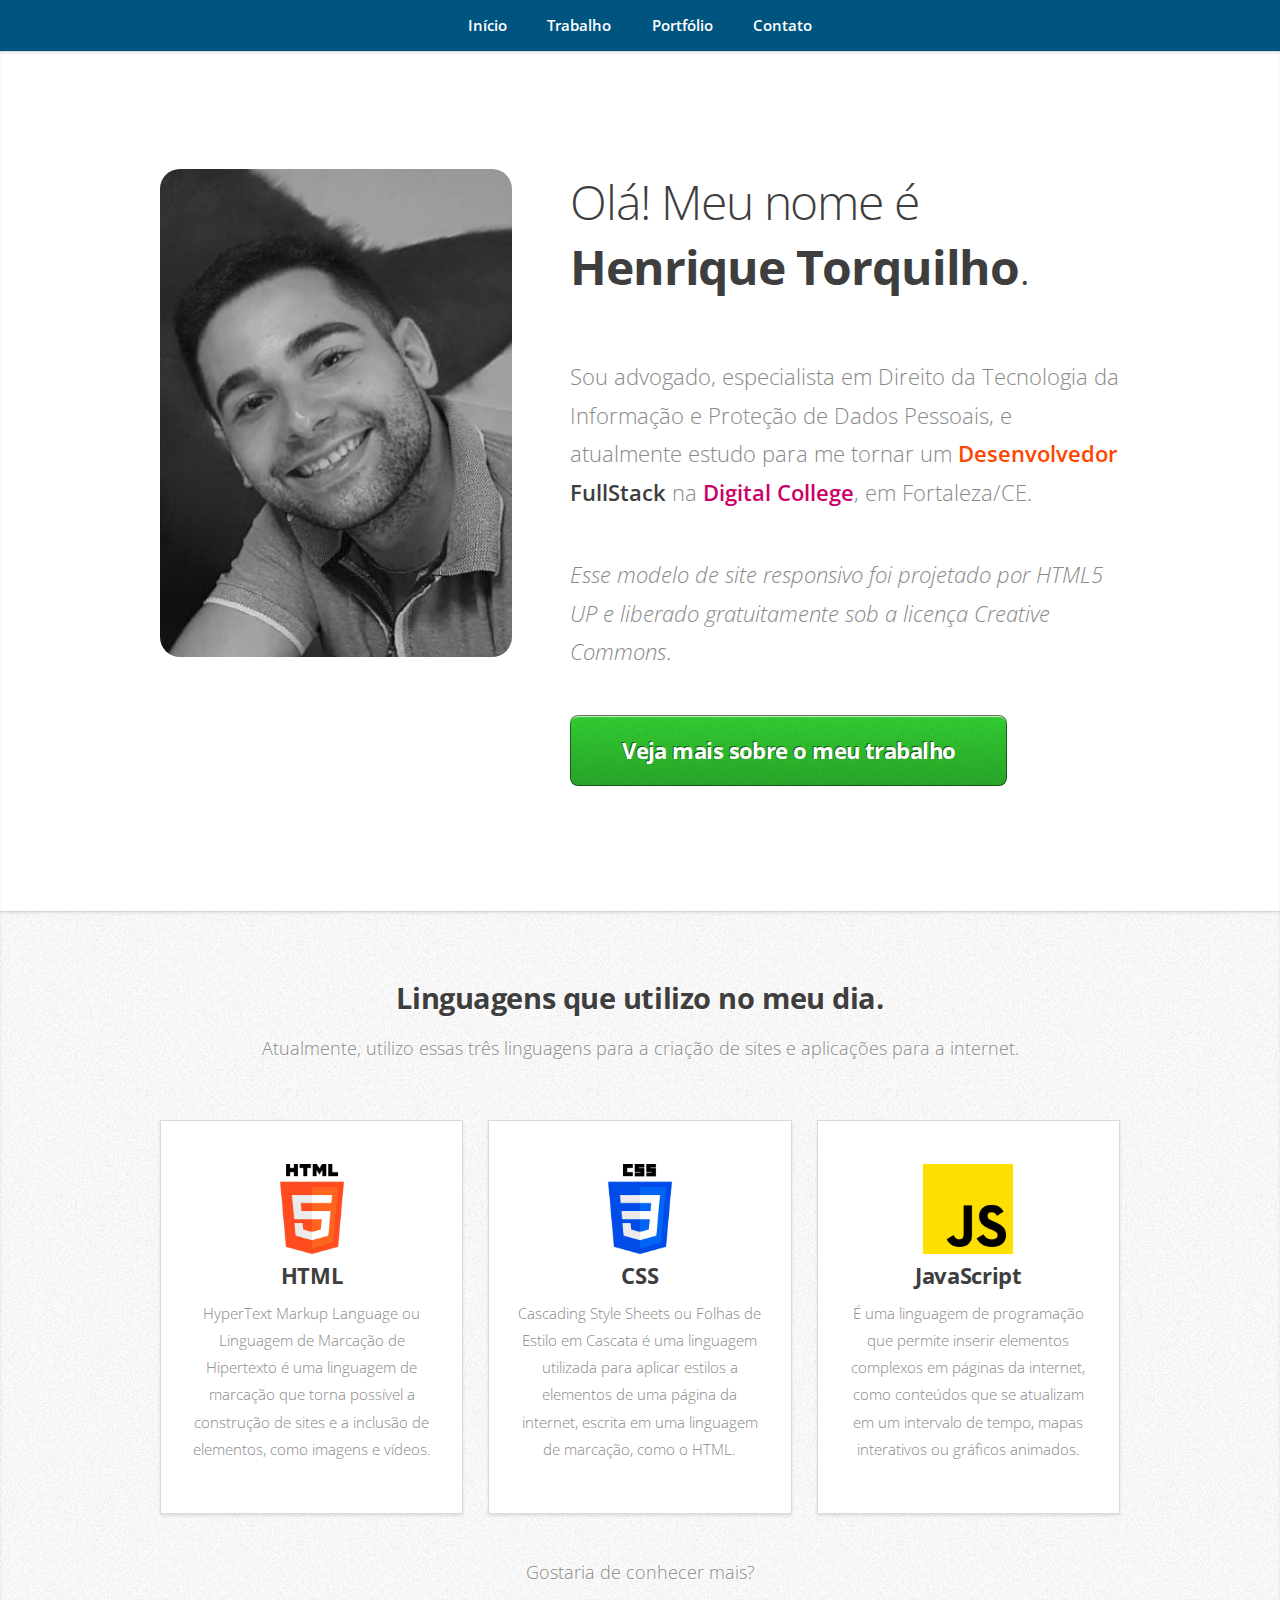
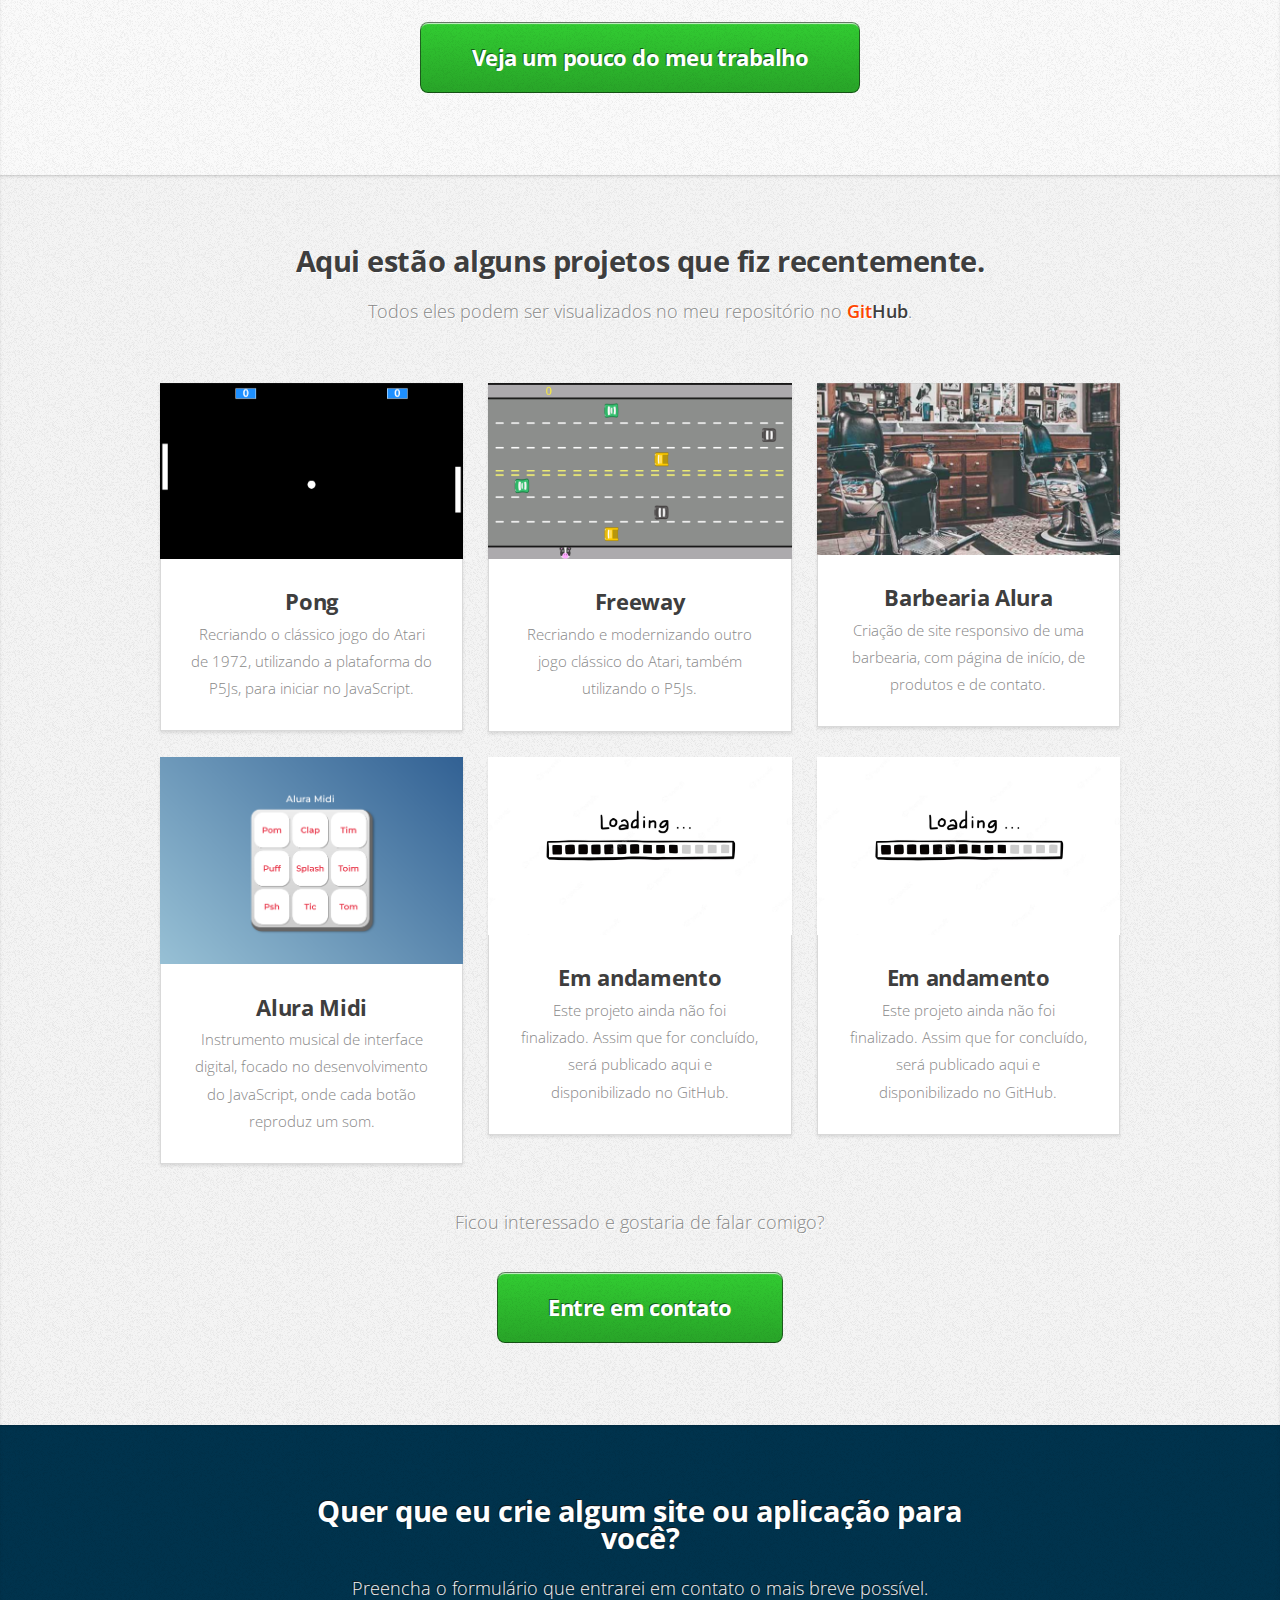
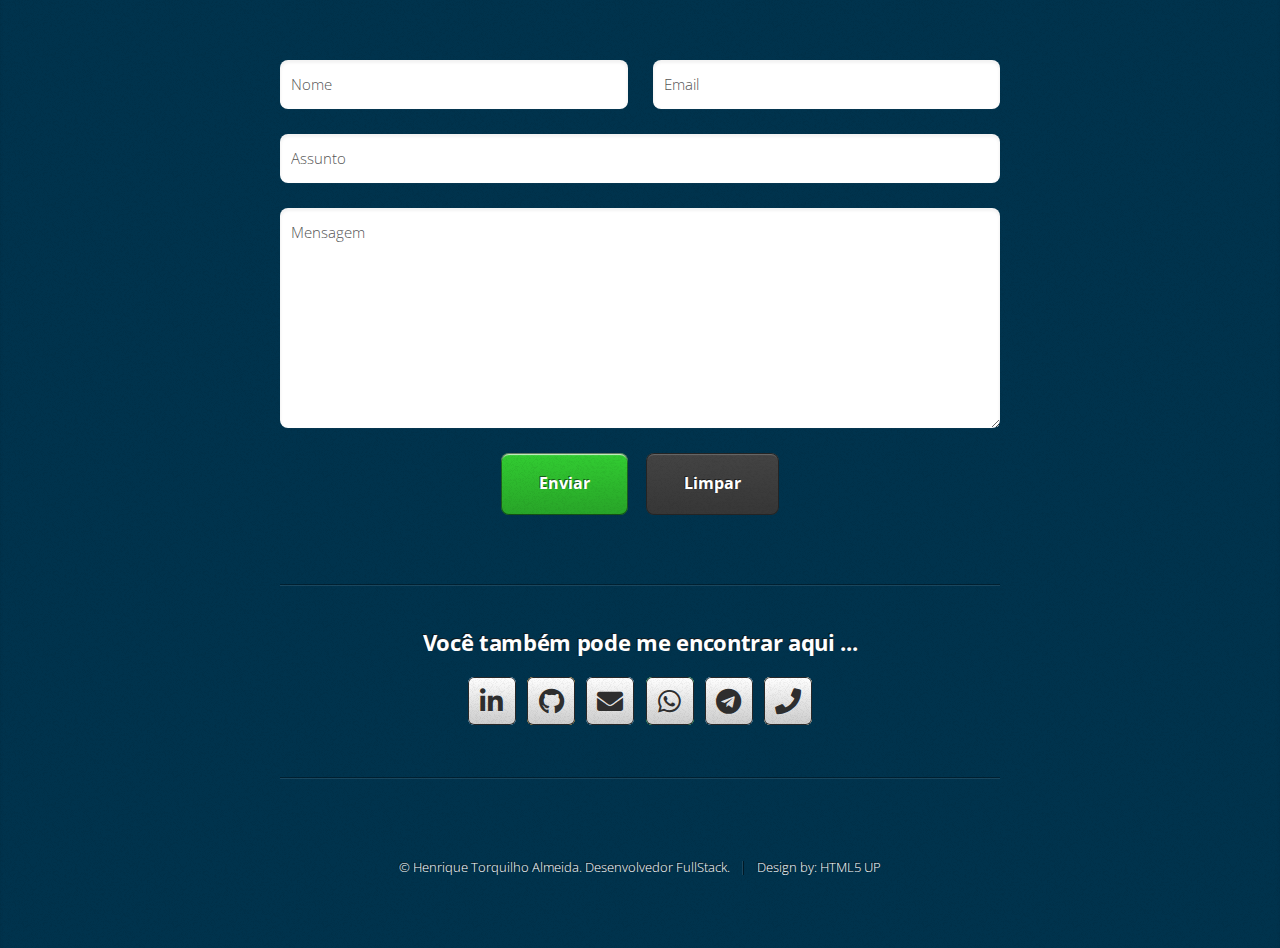
==== commit f031c736: "mudanças pontuais nas cores" ====
--- a/index.html
+++ b/index.html
@@ -34,7 +34,7 @@
 							<header>
 								<h1>Olá! Meu nome é <strong>Henrique Torquilho</strong>.</h1>
 							</header>
-							<p>Sou advogado, especialista em Direito da Tecnologia da Informação e Proteção de Dados Pessoais, e atualmente estudo para me tornar um <strong class="profissao">Desenvolvedor FullStack</strong> na <strong class="escola">Digital College</strong>, em Fortaleza/CE.</p>
+							<p>Sou advogado, especialista em Direito da Tecnologia da Informação e Proteção de Dados Pessoais, e atualmente estudo para me tornar um <strong class="dev">Desenvolvedor</strong> <strong>FullStack</strong> na <strong class="escola">Digital College</strong>, em Fortaleza/CE.</p>
 							<p><em>Esse modelo de site responsivo foi projetado por <a href="http://html5up.net">HTML5 UP</a> e liberado gratuitamente sob a licença <a href="http://html5up.net/license">Creative Commons</a></em>.</p>
 							<a href="#work" class="button large scrolly">Veja mais sobre o meu trabalho</a>
 						</div>
@@ -84,7 +84,7 @@
 				<div class="container">
 					<header>
 						<h2>Aqui estão alguns projetos que fiz recentemente.</h2>
-						<p>Todos eles podem ser visualizados no meu repositório no <strong>GitHub</strong>.</p>
+						<p>Todos eles podem ser visualizados no meu repositório no <strong class="git">Git</strong><strong>Hub</strong>.</p>
 					</header>
 					<div class="row">
 						<div class="col-4 col-6-medium col-12-small">
--- a/assets/css/main.css
+++ b/assets/css/main.css
@@ -175,8 +175,12 @@
 			font-weight: 700;
 		}
 	
-	.profissao {
-		color: #1E90FF;
+	.dev {
+		color: orangered;
+	}
+
+	.git {
+		color: orangered;
 	}
 
 	.escola {
@@ -1830,15 +1834,15 @@
 				}
 
 				ul.social li a.fa-linkedin-in {
-					background-color: #2daae4;
+					background-color: #3498db;
 				}
 
 				ul.social li a.fa-github {
-					background-color: #ffffff93;
+					background-color: orange;
 				}
 
 				ul.social li a.fa-envelope {
-					background-color: #e9e9e9b7;
+					background-color: #3498db;
 				}
 
 				ul.social li a.fa-whatsapp {
@@ -1846,11 +1850,11 @@
 				}
 
 				ul.social li a.fa-telegram {
-					background-color: #32b7ff;
+					background-color: #3498db;
 				}
 
 				ul.social li a.fa-phone {
-					background-color: #5a5d81;
+					background-color: #f6e5bc;
 				}
 
 				ul.social li a:hover {
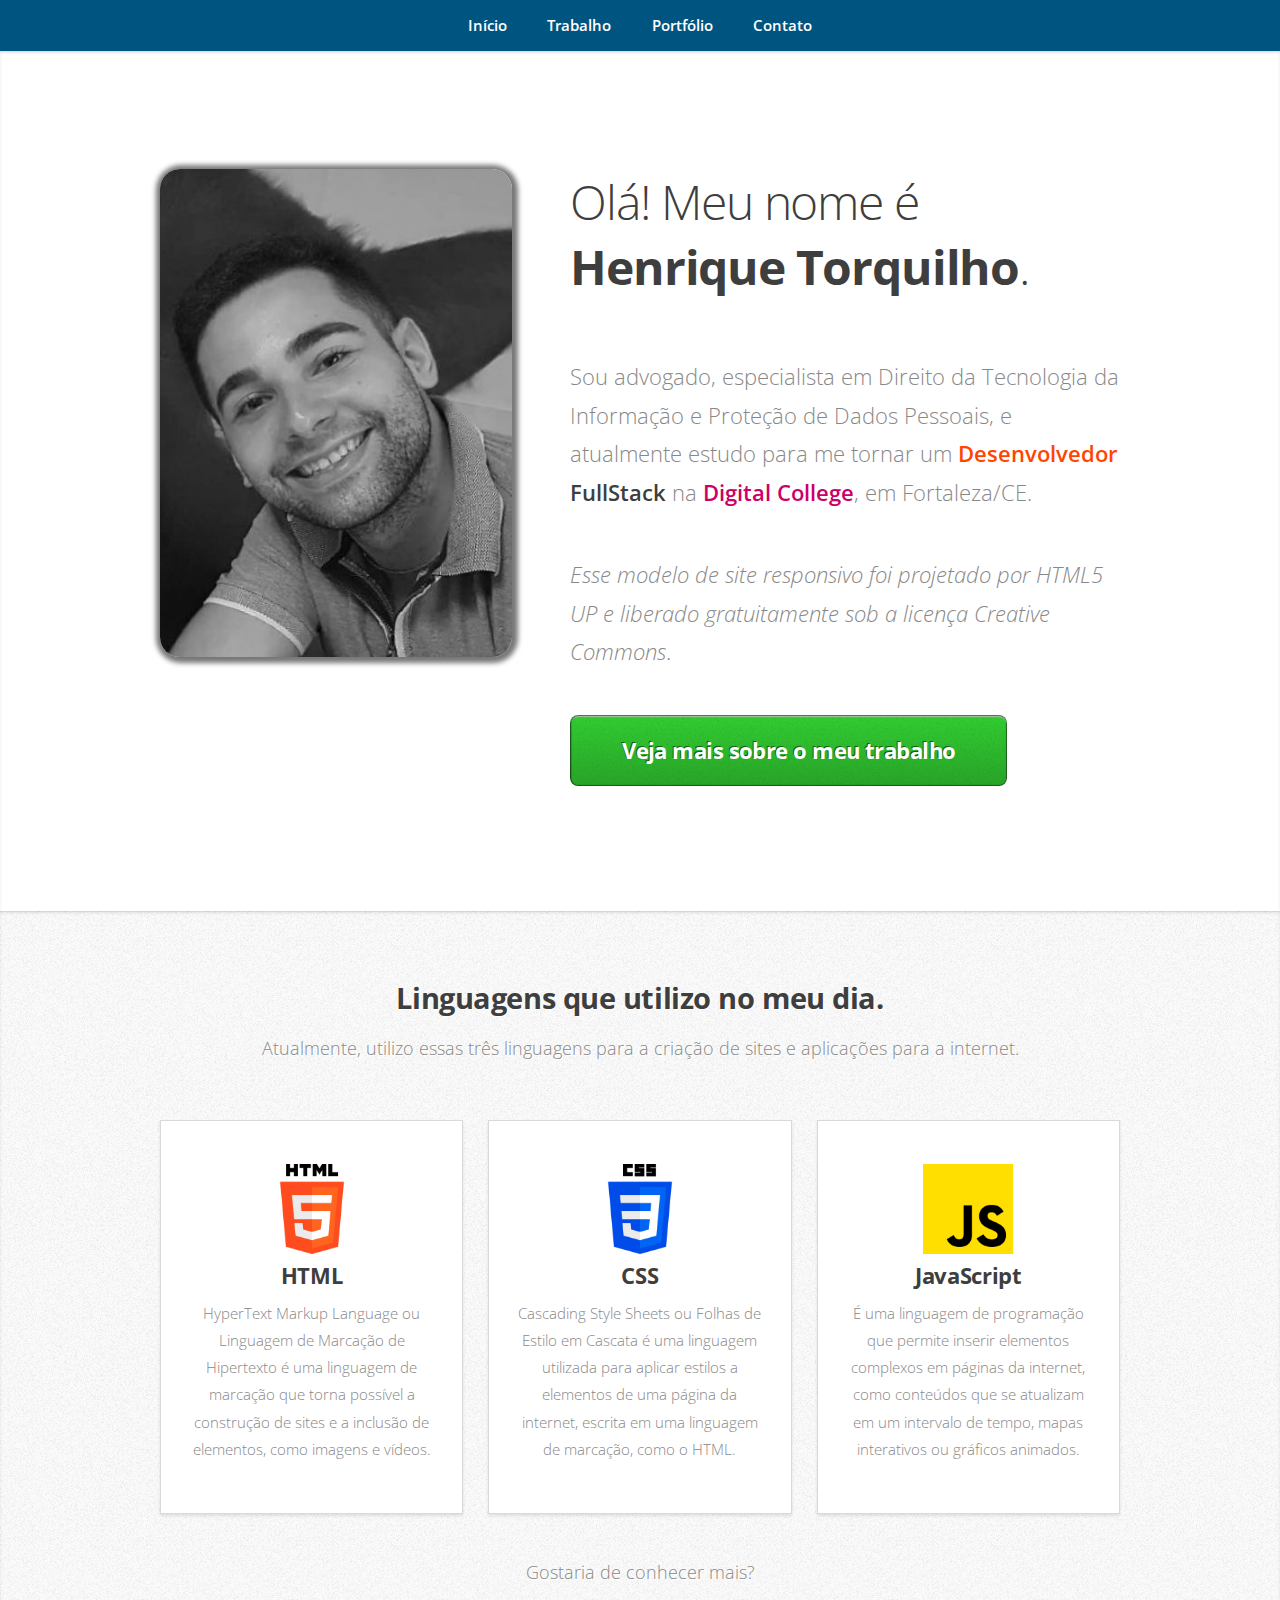
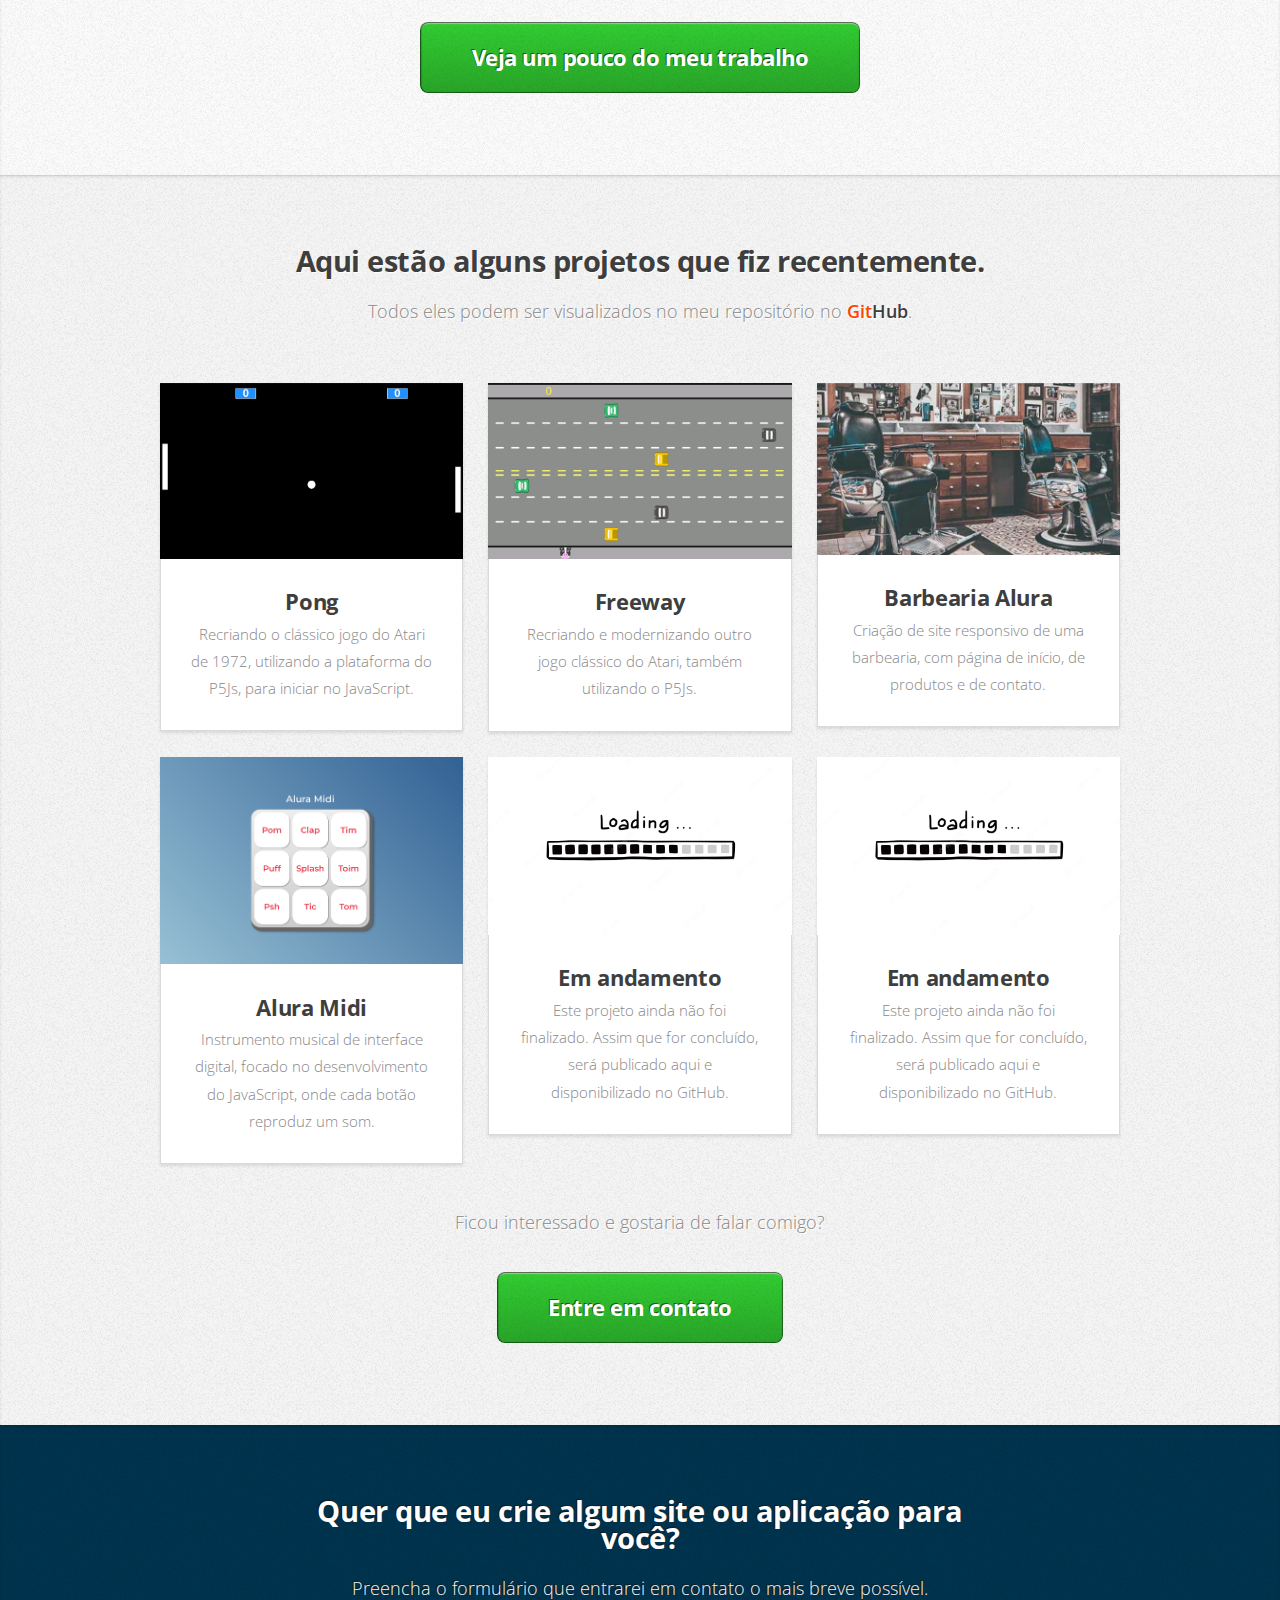
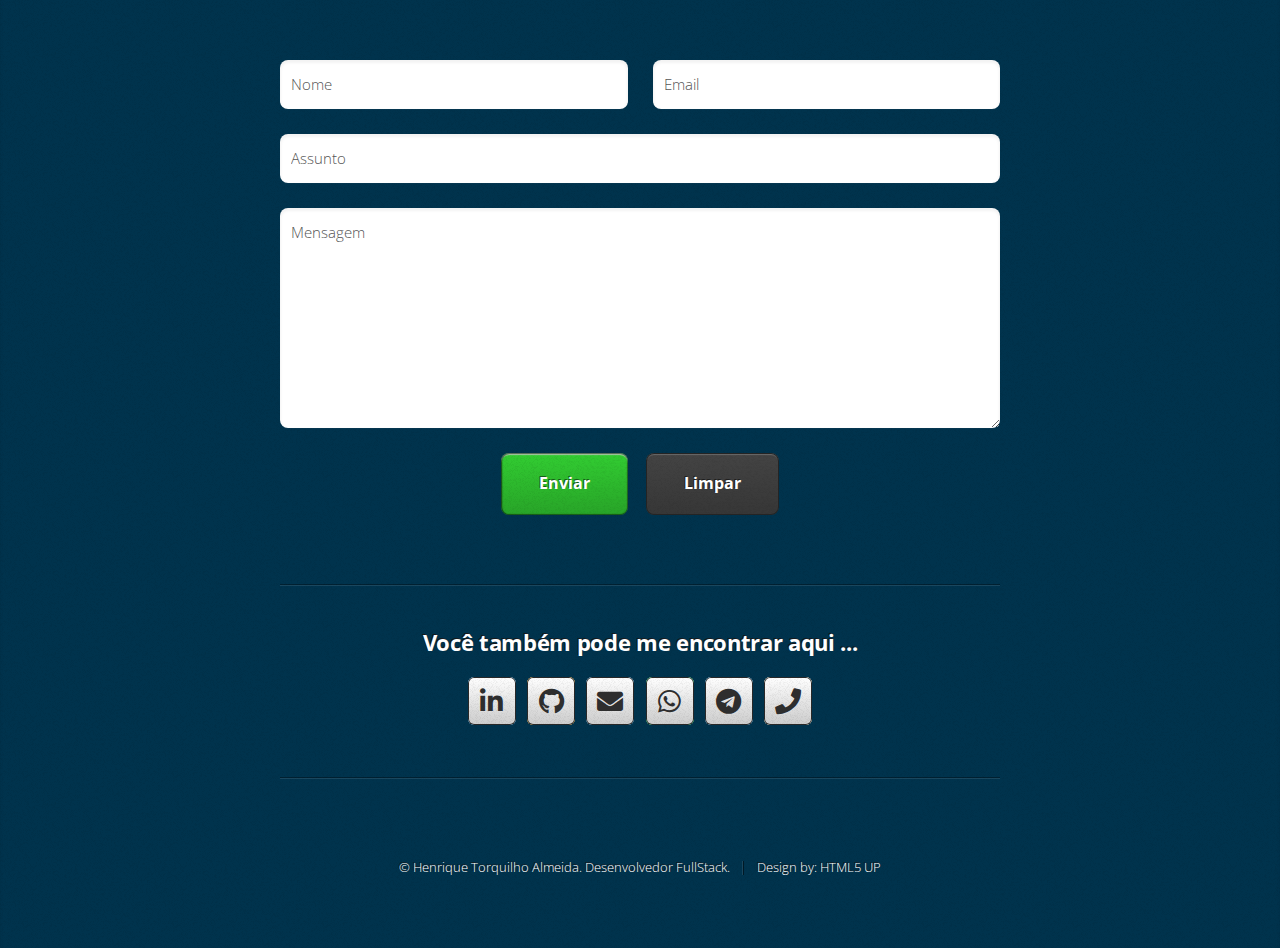
==== commit 0907e0ed: "Modificando box-shadow" ====
--- a/index.html
+++ b/index.html
@@ -6,7 +6,7 @@
 -->
 <html>
 	<head>
-		<title>Henrique Torquilho: Desenvolvedor Fullstack</title>
+		<title>Henrique Torquilho: Desenvolvedor FullStack</title>
 		<meta charset="utf-8" />
 		<meta name="viewport" content="width=device-width, initial-scale=1, user-scalable=no" />
 		<link rel="stylesheet" href="assets/css/main.css" />
@@ -28,7 +28,7 @@
 				<div class="container">
 					<div class="row">
 						<div class="col-4 col-5-large col-12-medium">
-							<span class="image fit"><img src="images/foto_perfil.jpg" alt="Foto de Henrique" /></span>
+							<span class="image fit"><img class="perfil" src="images/foto_perfil.jpg" alt="Foto de Henrique" /></span>
 						</div>
 						<div class="col-8 col-7-large col-12-medium">
 							<header>
@@ -89,29 +89,29 @@
 					<div class="row">
 						<div class="col-4 col-6-medium col-12-small">
 							<article class="box style2">
-								<a href="#" class="image featured"><img src="images/pic01.png" alt="Jogo Pong" /></a>
-								<h3><a href="#">Pong</a></h3>
+								<a href="https://github.com/htorquilho/Pong_P5Js" class="image featured"><img src="images/pic01.png" alt="Jogo Pong" /></a>
+								<h3><a href="https://github.com/htorquilho/Pong_P5Js">Pong</a></h3>
 								<p>Recriando o clássico jogo do Atari de 1972, utilizando a plataforma do P5Js, para iniciar no JavaScript.</p>
 							</article>
 						</div>
 						<div class="col-4 col-6-medium col-12-small">
 							<article class="box style2">
-								<a href="#" class="image featured"><img src="images/pic02.png" alt="" /></a>
-								<h3><a href="#">Freeway</a></h3>
+								<a href="https://github.com/htorquilho/Freeway_P5Js" class="image featured"><img src="images/pic02.png" alt="Jogo Freeway" /></a>
+								<h3><a href="https://github.com/htorquilho/Freeway_P5Js">Freeway</a></h3>
 								<p>Recriando e modernizando outro jogo clássico do Atari, também utilizando o P5Js.</p>
 							</article>
 						</div>
 						<div class="col-4 col-6-medium col-12-small">
 							<article class="box style2">
-								<a href="#" class="image featured"><img src="images/pic03.png" alt="" /></a>
-								<h3><a href="#">Barbearia Alura</a></h3>
+								<a href="https://github.com/htorquilho/Barbearia-Alura" class="image featured"><img src="images/pic03.png" alt="Barbearia" /></a>
+								<h3><a href="https://github.com/htorquilho/Barbearia-Alura">Barbearia Alura</a></h3>
 								<p>Criação de site responsivo de uma barbearia, com página de início, de  produtos e de contato.</p>
 							</article>
 						</div>
 						<div class="col-4 col-6-medium col-12-small">
 							<article class="box style2">
-								<a href="#" class="image featured"><img src="images/pic04.png" alt="" /></a>
-								<h3><a href="#">Alura Midi</a></h3>
+								<a href="https://github.com/htorquilho/Alura-Midi" class="image featured"><img src="images/pic04.png" alt="Instrumento musical quadrado com 9 botões" /></a>
+								<h3><a href="https://github.com/htorquilho/Alura-Midi">Alura Midi</a></h3>
 								<p>Instrumento musical de interface digital, focado no desenvolvimento do JavaScript, onde cada botão reproduz um som.</p>
 							</article>
 						</div>
@@ -176,8 +176,8 @@
 								<li><a href="https://www.linkedin.com/in/henrique-torquilho-2b450615a/" class="icon brands alt fa-linkedin-in"><span class="label">LinkedIn</span></a></li>
 								<li><a href="https://github.com/htorquilho" class="icon brands alt fa-github"><span class="label">GitHub</span></a></li>
 								<li><a href="mailto:henriquetorquilho@protonmail.com" class="icon solid fa-envelope"><span class="label">Email</span></a></li>
-								<li><a href="tel:+558596161243" class="icon brands alt fa-whatsapp"><span class="label">Whatsapp</span></a></li>
-								<li><a href="tel:+558596161243" class="icon brands alt fa-telegram"><span class="label">Telegram</span></a></li>
+								<li><a href="https://wa.me/558596161243" class="icon brands alt fa-whatsapp"><span class="label">Whatsapp</span></a></li>
+								<li><a href="https://t.me/henrique_torquilho" class="icon brands alt fa-telegram"><span class="label">Telegram</span></a></li>
 								<li><a href="tel:+5585996161243" class="icon solid fa-phone"><span class="label">Phone</span></a></li>
 							</ul>
 							<hr />
--- a/assets/css/main.css
+++ b/assets/css/main.css
@@ -1644,6 +1644,10 @@
 		.image img {
 			display: block;
 			width: 100%;
+		}
+
+		.perfil {
+			box-shadow: 1px 1px 5px 5px rgb(28, 28, 28, 0.6);
 		}
 
 		.image.fit {
@@ -1699,7 +1703,7 @@
 		border-radius: 8px;
 		text-shadow: -1px -1px 0.5px rgba(0, 0, 0, 0.5);
 		overflow: hidden;
-		box-shadow: inset 0px 0px 0px 1px rgba(0, 0, 0, 0.5), inset 0px 2px 1px 0px rgba(255, 255, 255, 0.75);
+		box-shadow: inset 0.2px 0.2px 1px 1px rgba(0, 0, 0, 0.6), inset 0px 2px 1px 0px rgba(255, 255, 255, 0.75);
 		background-color: #32CD32;
 		padding: 1em 2.35em 1em 2.35em;
 		font-size: 1.1em;
@@ -2213,7 +2217,7 @@
 			}
 
 				#top .image {
-					margin: 0 auto 2em auto;
+					margin: 0 auto 9em auto;
 				}
 
 	}
@@ -2394,7 +2398,7 @@
 				#top .image {
 					width: 15em;
 					height: 15em;
-					margin-bottom: 0;
+					margin-bottom: 6em;
 				}
 
 				#top p {
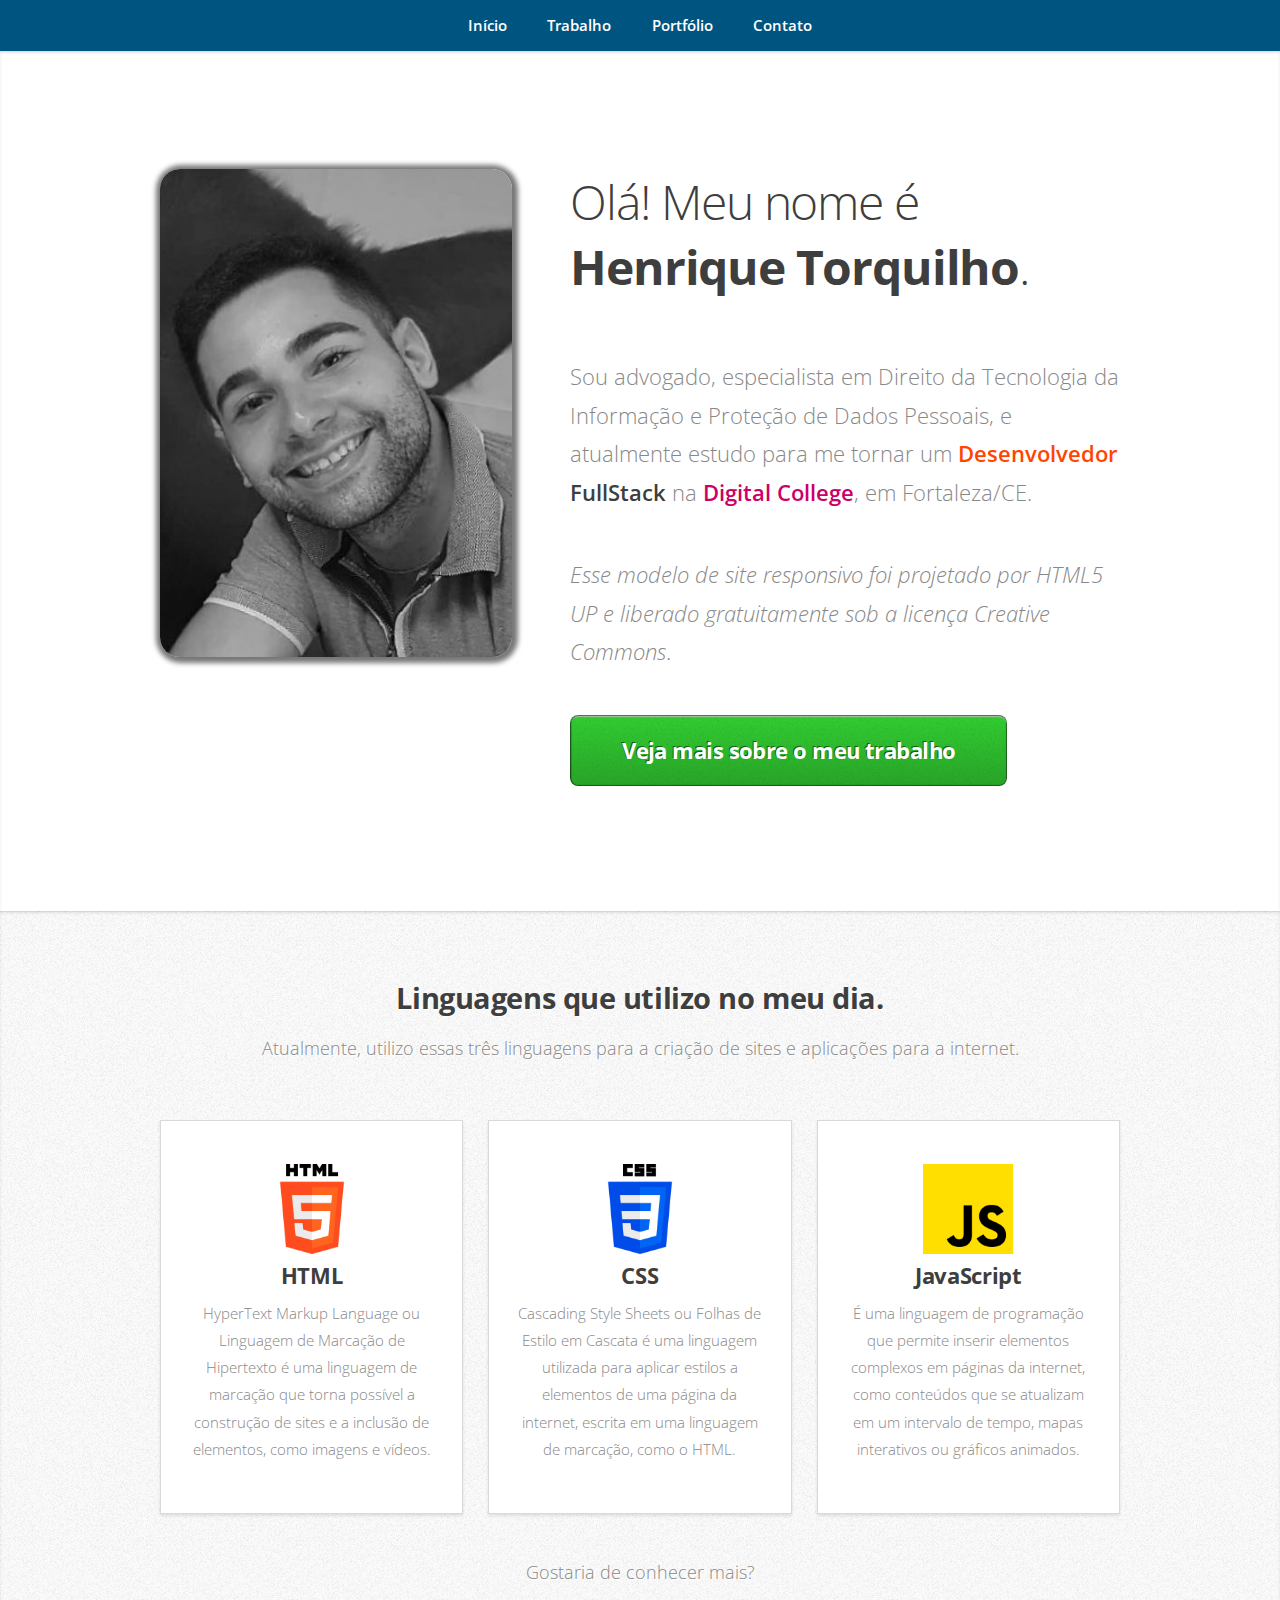
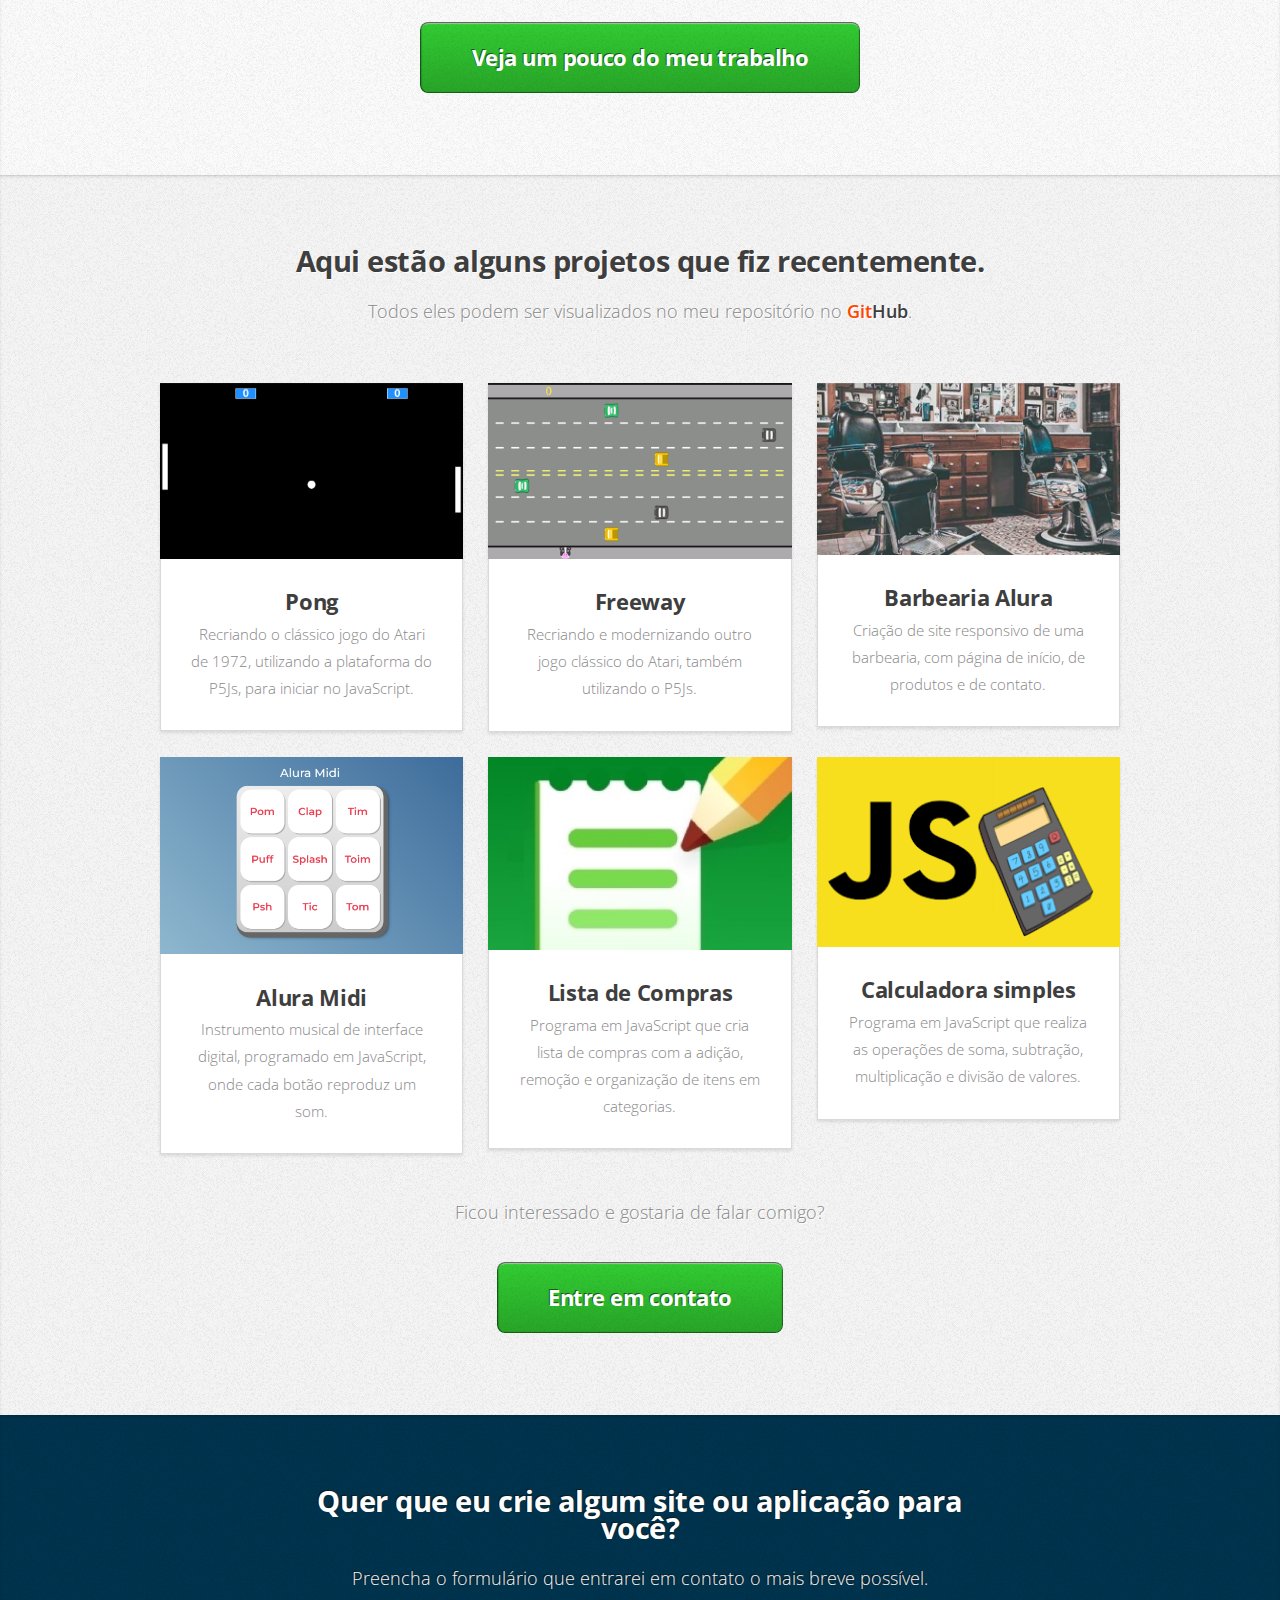
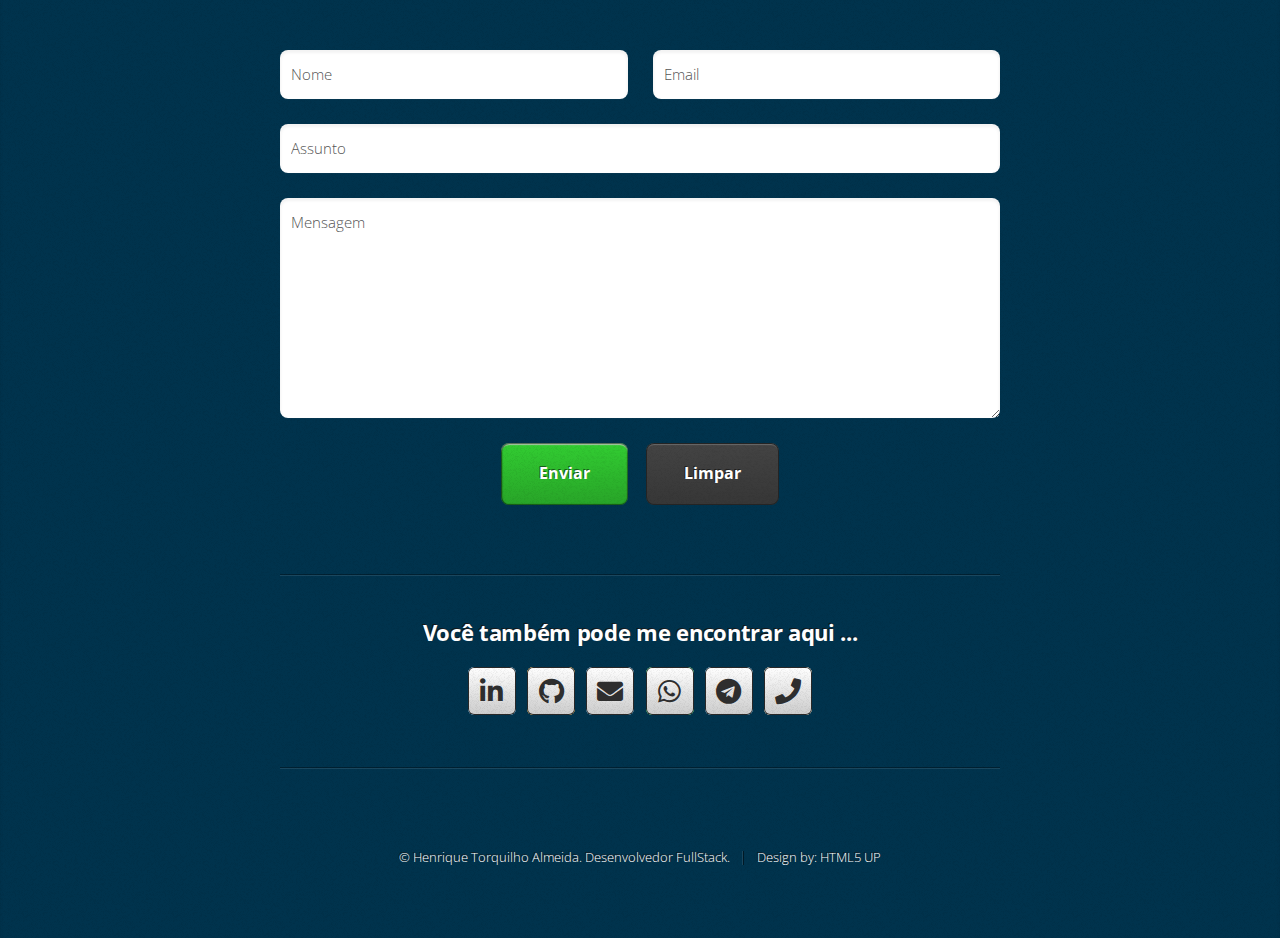
==== commit 3d7598de: "Adicionando projetos, imagens, textos e ajustando tamanho." ====
--- a/index.html
+++ b/index.html
@@ -112,21 +112,21 @@
 							<article class="box style2">
 								<a href="https://github.com/htorquilho/Alura-Midi" class="image featured"><img src="images/pic04.png" alt="Instrumento musical quadrado com 9 botões" /></a>
 								<h3><a href="https://github.com/htorquilho/Alura-Midi">Alura Midi</a></h3>
-								<p>Instrumento musical de interface digital, focado no desenvolvimento do JavaScript, onde cada botão reproduz um som.</p>
-							</article>
-						</div>
-						<div class="col-4 col-6-medium col-12-small">
-							<article class="box style2">
-								<a href="#" class="image featured"><img src="images/pic05.jpg" alt="" /></a>
-								<h3><a href="#">Em andamento</a></h3>
-								<p>Este projeto ainda não foi finalizado. Assim que for concluído, será publicado aqui e disponibilizado no GitHub.</p>
-							</article>
-						</div>
-						<div class="col-4 col-6-medium col-12-small">
-							<article class="box style2">
-								<a href="#" class="image featured"><img src="images/pic06.jpg" alt="" /></a>
-								<h3><a href="#">Em andamento</a></h3>
-								<p>Este projeto ainda não foi finalizado. Assim que for concluído, será publicado aqui e disponibilizado no GitHub.</p>
+								<p>Instrumento musical de interface digital, programado em JavaScript, onde cada botão reproduz um som.</p>
+							</article>
+						</div>
+						<div class="col-4 col-6-medium col-12-small">
+							<article class="box style2">
+								<a href="https://github.com/htorquilho/Lista-de-compras" class="image featured"><img src="images/pic05.jpg" alt="" /></a>
+								<h3><a href="https://github.com/htorquilho/Lista-de-compras">Lista de Compras</a></h3>
+								<p>Programa em JavaScript que cria lista de compras com a adição, remoção e organização de itens em categorias.</p>
+							</article>
+						</div>
+						<div class="col-4 col-6-medium col-12-small">
+							<article class="box style2">
+								<a href="https://github.com/htorquilho/Calculadora" class="image featured"><img src="images/pic06.png" alt="" /></a>
+								<h3><a href="https://github.com/htorquilho/Calculadora">Calculadora simples</a></h3>
+								<p>Programa em JavaScript que realiza as operações de soma, subtração, multiplicação e divisão de valores.</p>
 							</article>
 						</div>
 					</div>
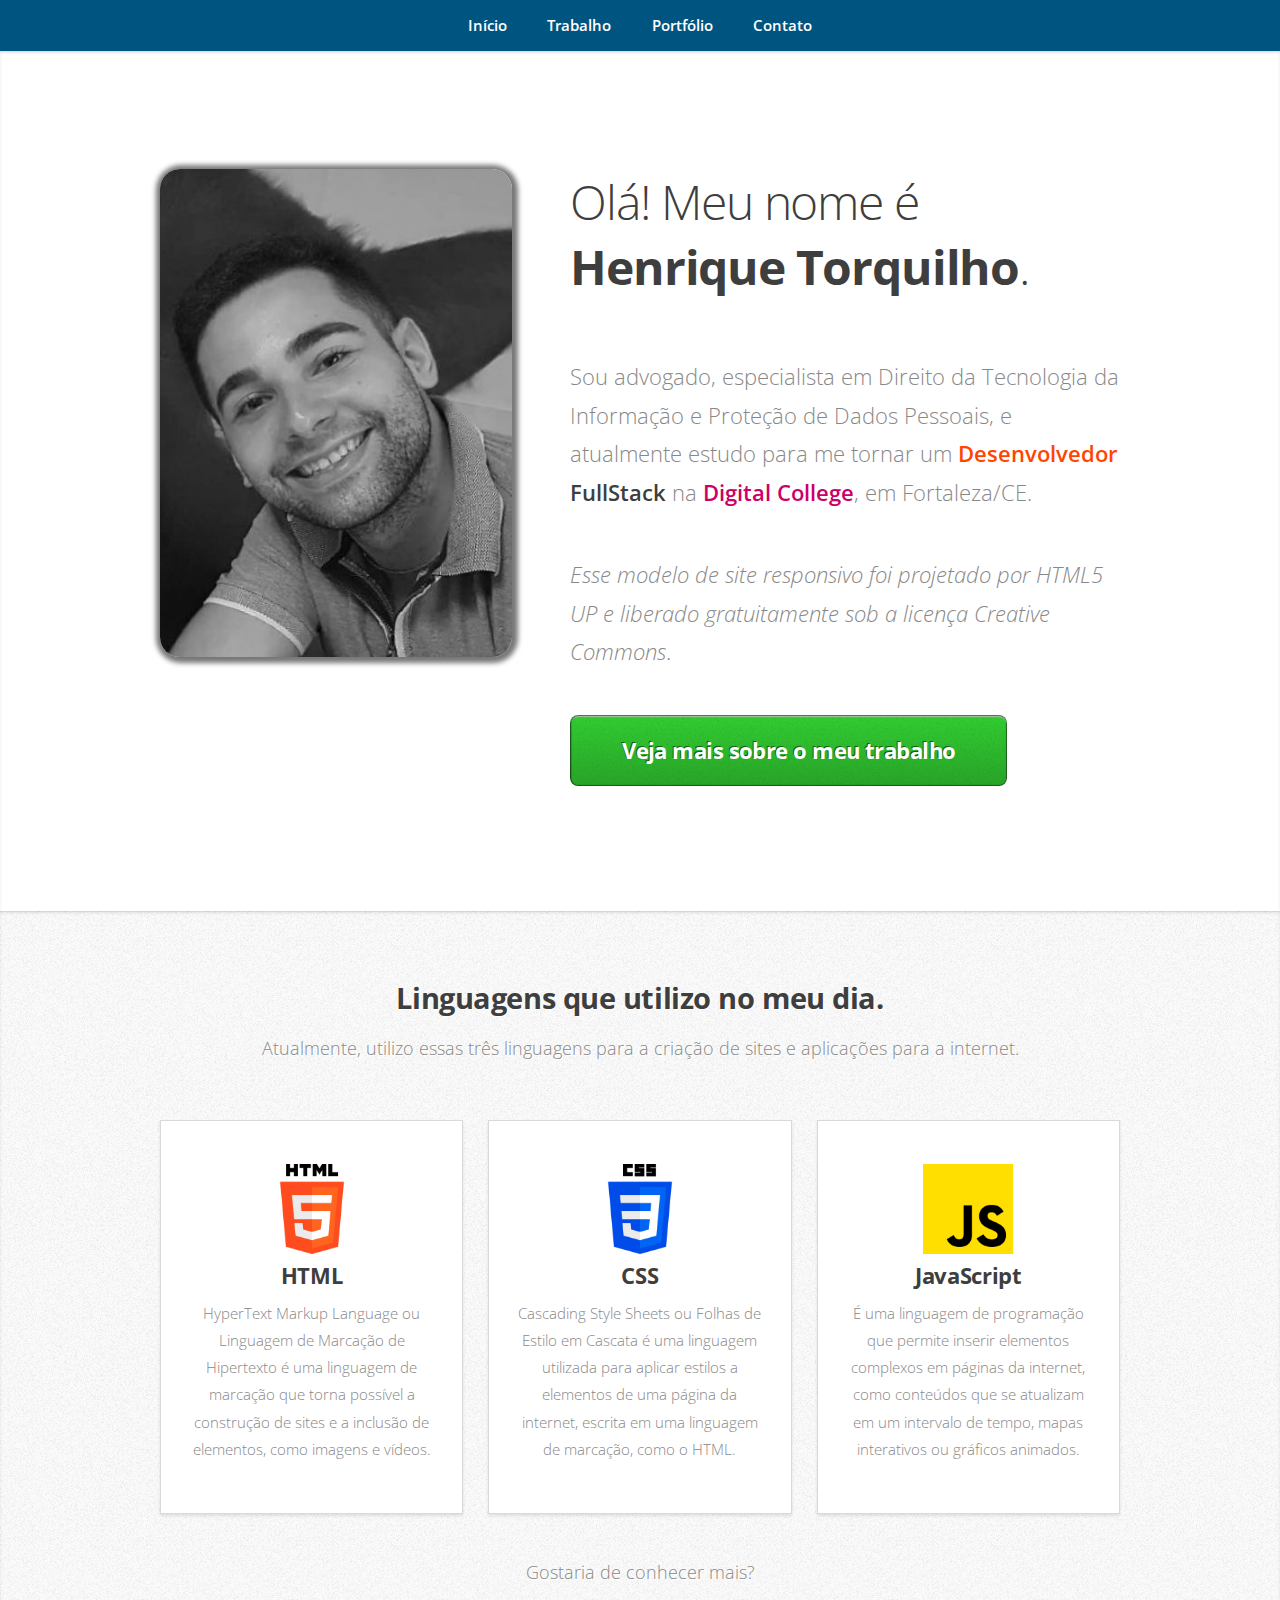
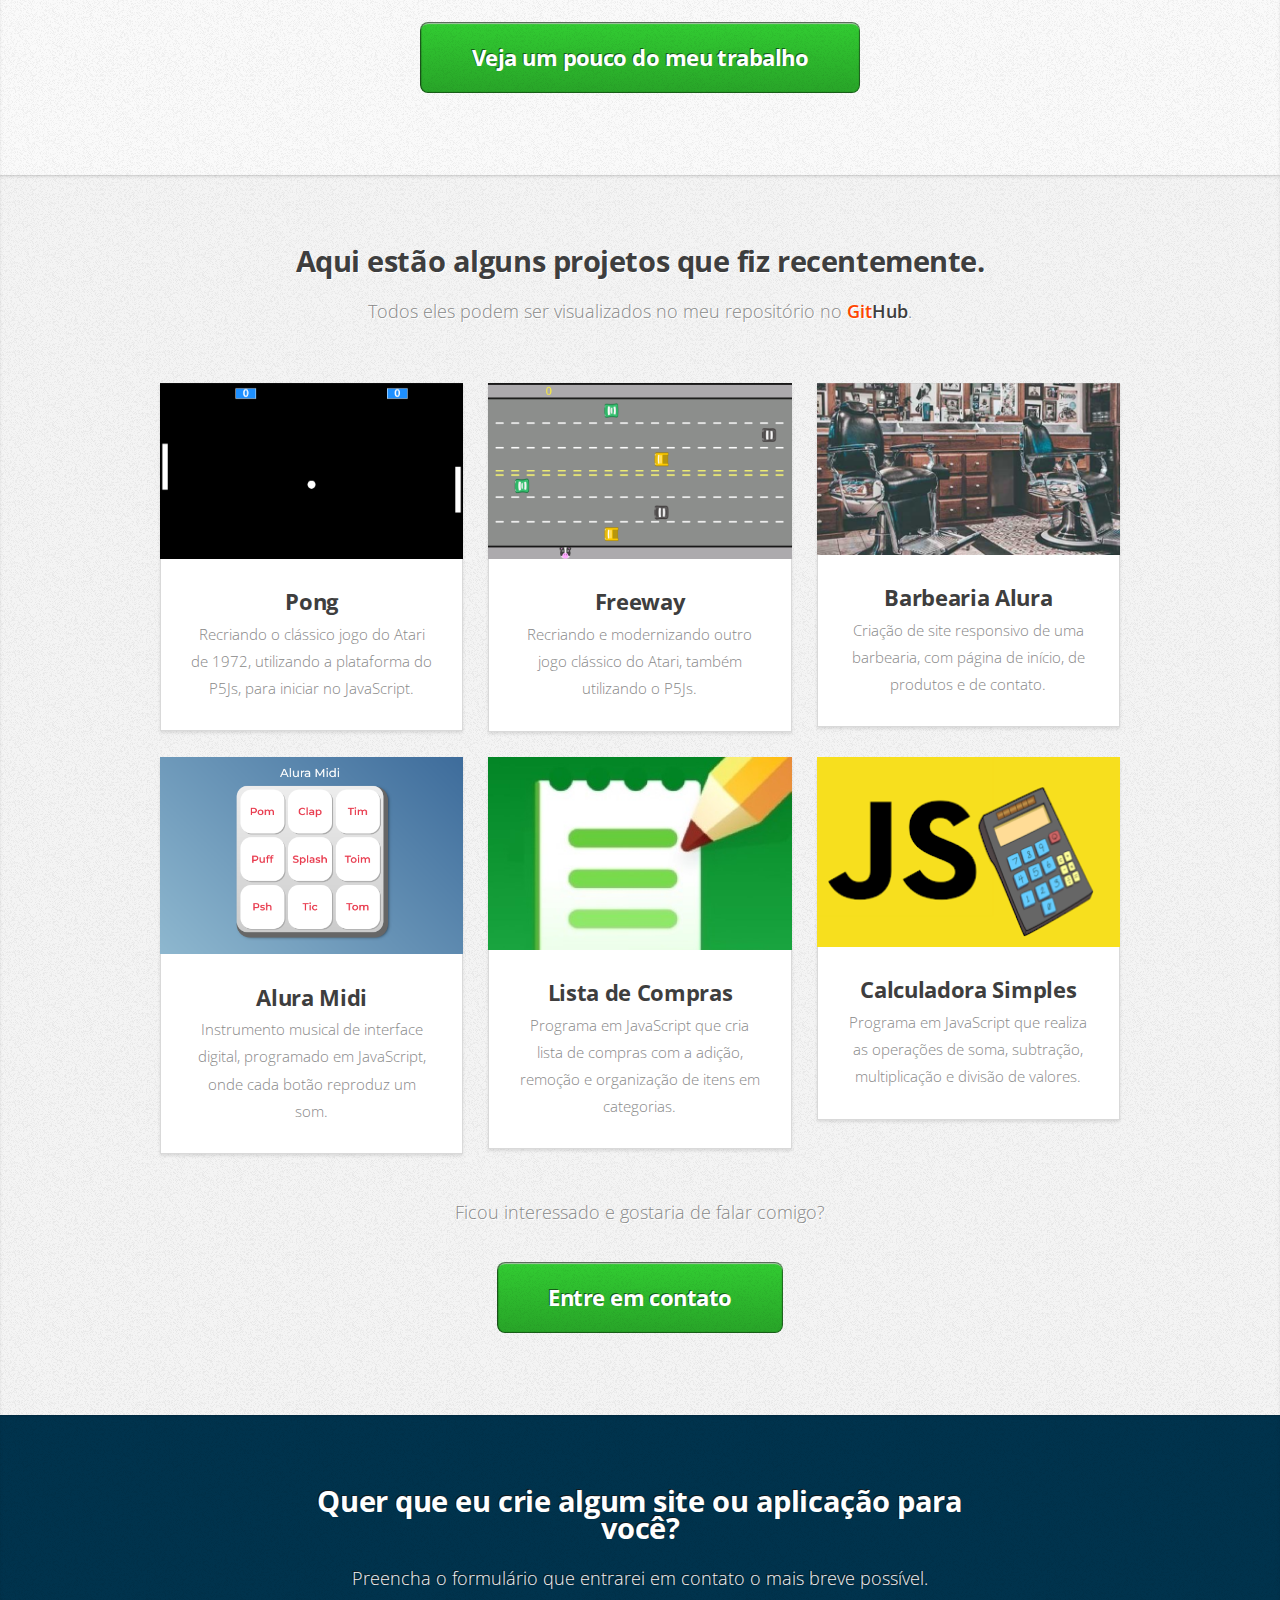
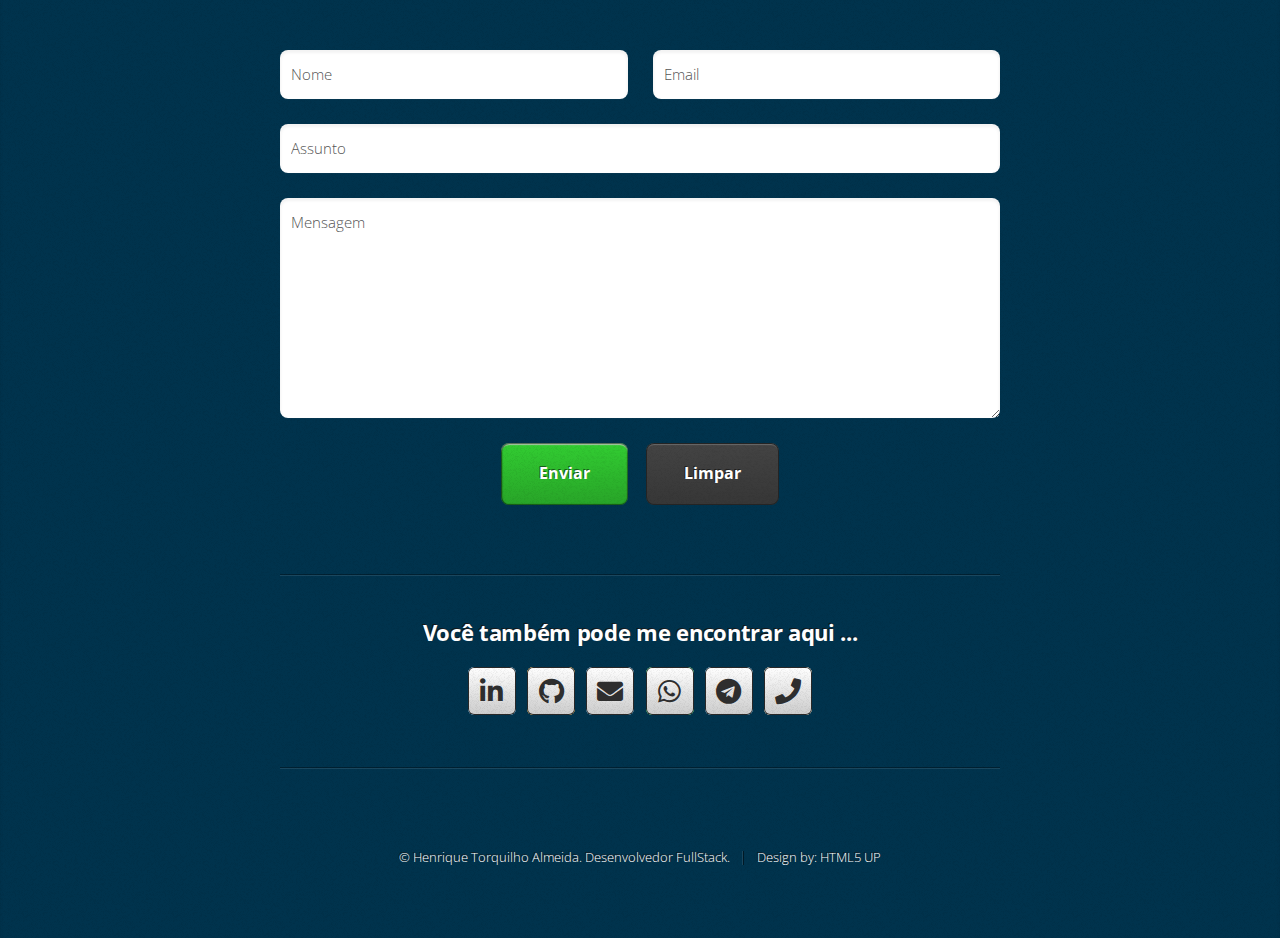
==== commit 20f06a2d: "Pequenas alterações de texto" ====
--- a/index.html
+++ b/index.html
@@ -125,7 +125,7 @@
 						<div class="col-4 col-6-medium col-12-small">
 							<article class="box style2">
 								<a href="https://github.com/htorquilho/Calculadora" class="image featured"><img src="images/pic06.png" alt="" /></a>
-								<h3><a href="https://github.com/htorquilho/Calculadora">Calculadora simples</a></h3>
+								<h3><a href="https://github.com/htorquilho/Calculadora">Calculadora Simples</a></h3>
 								<p>Programa em JavaScript que realiza as operações de soma, subtração, multiplicação e divisão de valores.</p>
 							</article>
 						</div>
